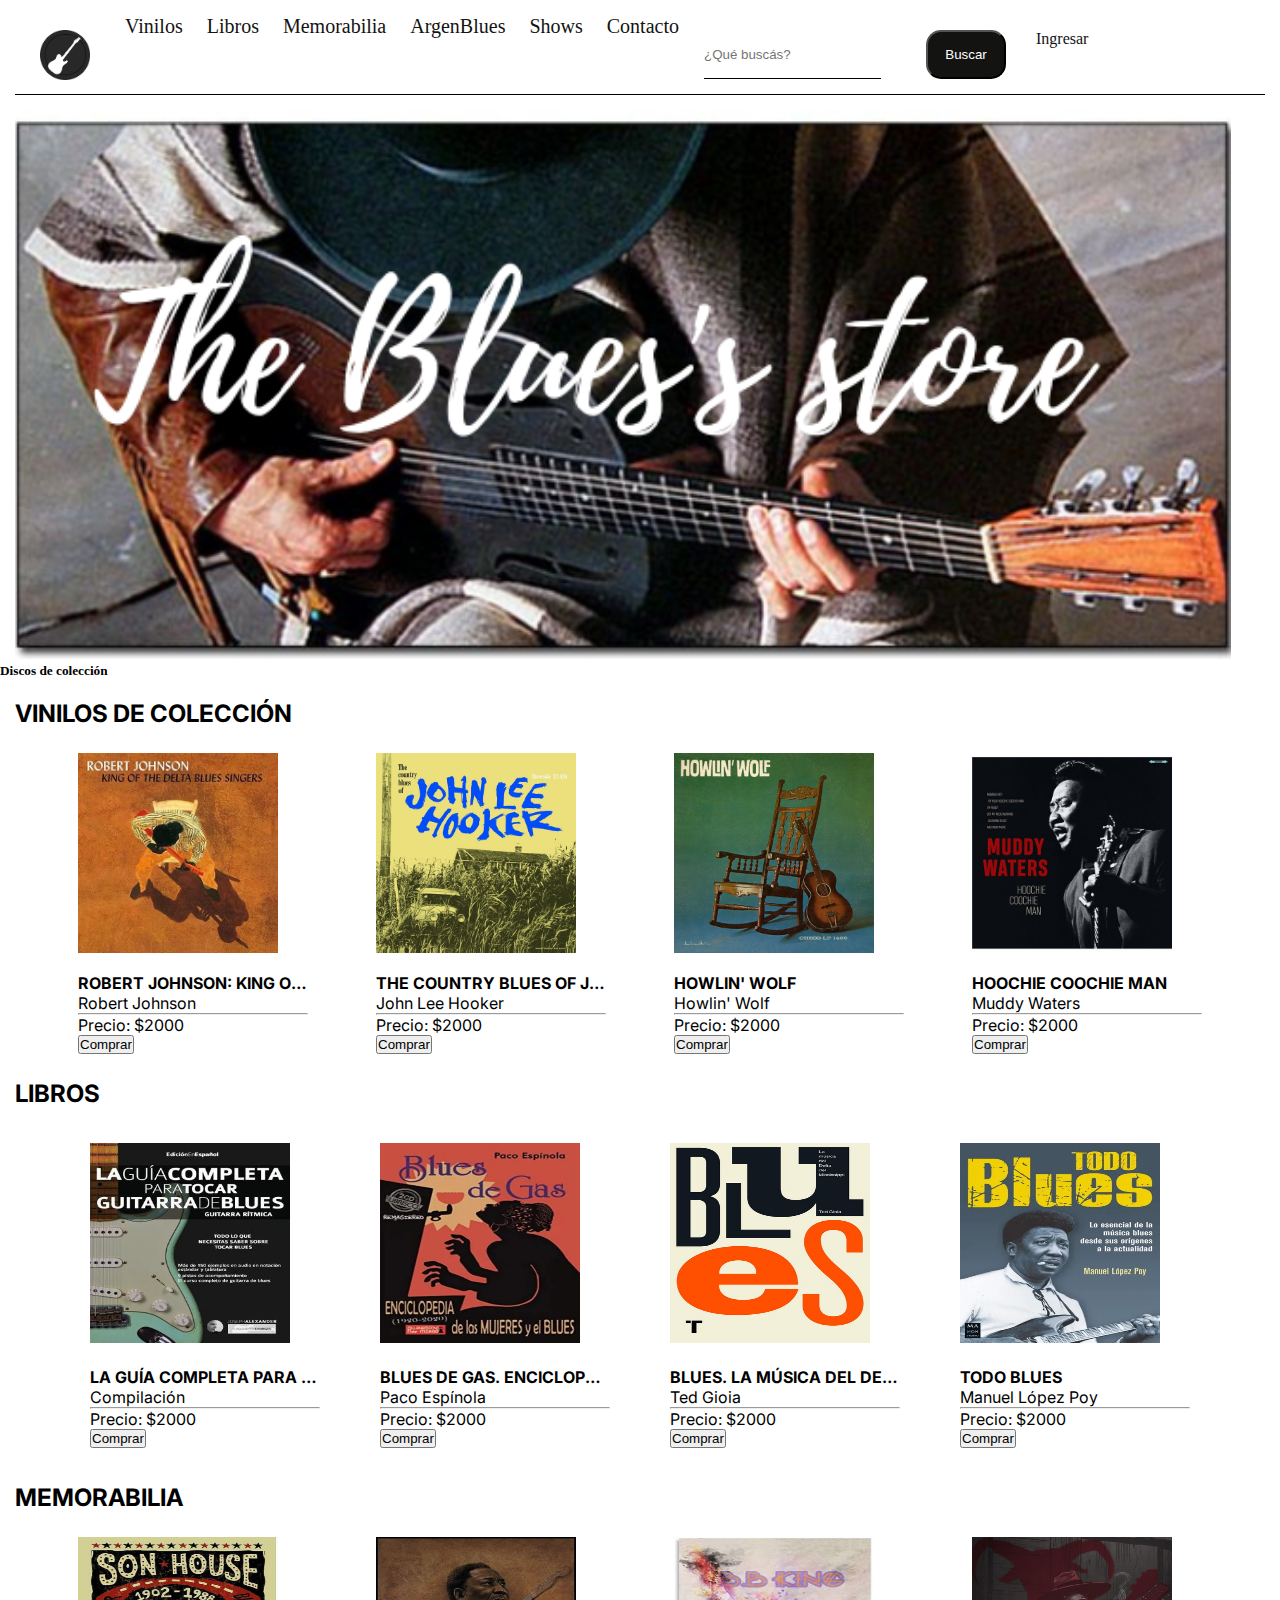
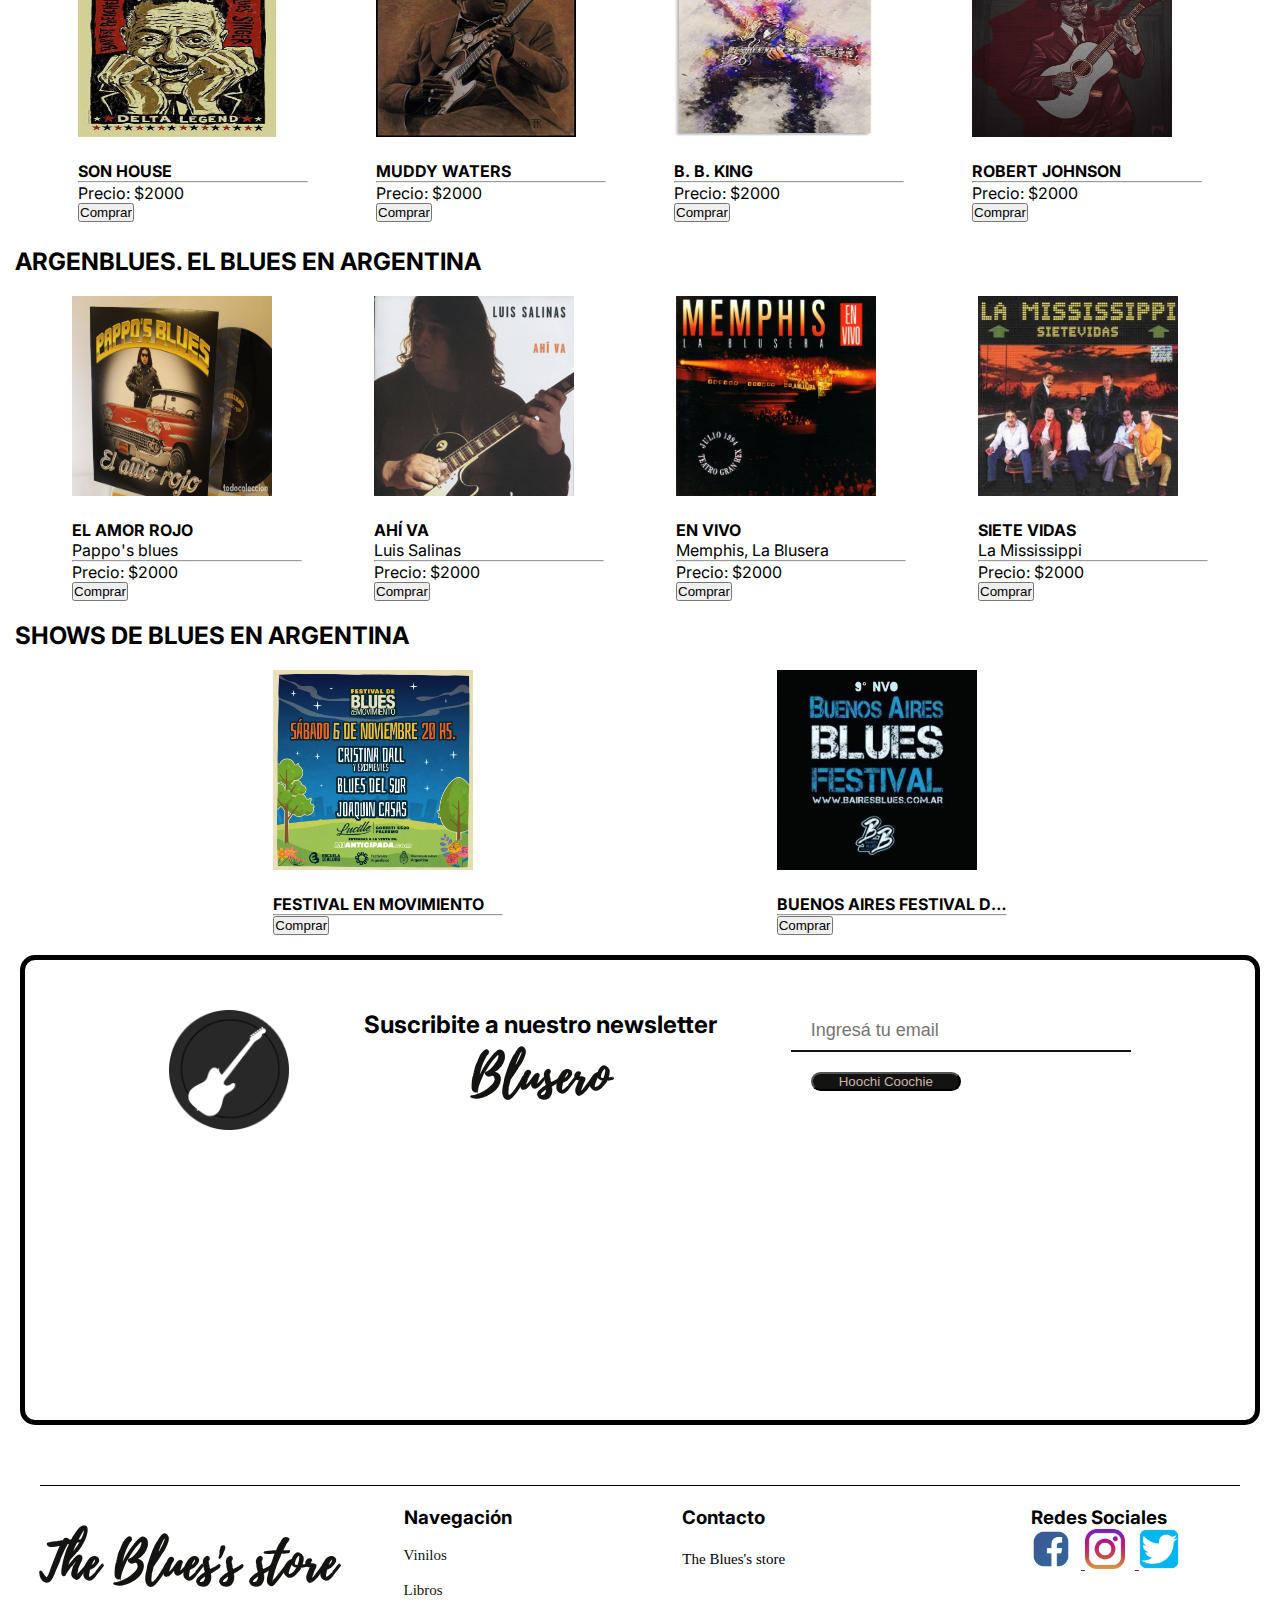
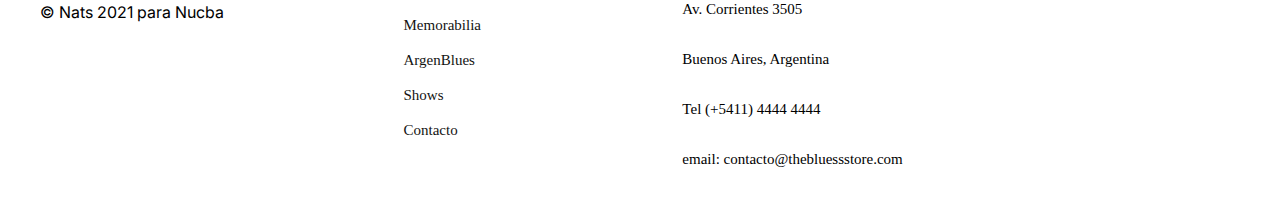
==== index.html @ 03da5159 "arreglo de botones" ====
<!DOCTYPE html>
<html lang="es">
  <head>
    <meta charset="UTF-8" />
    <meta http-equiv="X-UA-Compatible" content="IE=edge" />
    <meta name="viewport" content="width=device-width, initial-scale=1.0" />
    <meta
      name="description"
      content="tienda de vinilos, cds, memorabilia y shows de delta blues, chicago blues. podcast"
    />
    <!-- bootstrap -->
    <link
      href="https://cdn.jsdelivr.net/npm/bootstrap@5.1.1/dist/css/bootstrap.min.css"
      rel="stylesheet"
      integrity="sha384-F3w7mX95PdgyTmZZMECAngseQB83DfGTowi0iMjiWaeVhAn4FJkqJByhZMI3AhiU"
      crossorigin="anonymous"
    />
    <!-- fontawesome -->
    <link
      rel="stylesheet"
      href="https://use.fontawesome.com/releases/v5.15.4/css/all.css"
      integrity="sha384-DyZ88mC6Up2uqS4h/KRgHuoeGwBcD4Ng9SiP4dIRy0EXTlnuz47vAwmeGwVChigm"
      crossorigin="anonymous"
    />
    <link rel="shortcut icon" href="assets/favicon.ico" type="image/x-icon">
    <!--Css propio-->
    <link rel="stylesheet" href="style.css" />
    <title>The Blues's store</title>
  </head>
  <body>
    <header>
      <nav class="inline-menu">
        <a href="#"><img src="./assets/logo.png" alt="" class="logo" /></a>
        <ul class="dropdown mt-4">
          <a href="#vinilos"><li>Vinilos</li></a>
          <a href="#libros"><li>Libros</li></a>
          <a href="#memorabilia"><li>Memorabilia</li></a>
          <a href="#argenblues"><li>ArgenBlues</li></a>
          <a href="#shows"><li>Shows</li></a>
          <a href="./contact.html"><li>Contacto</li></a>
        </ul>
        <input type="text" placeholder="¿Qué buscás?" />
        <button  type="submit">Buscar</button>

        <a href="./login.html">
          <span>Ingresar</span>
        </a>
      </nav>
      <!--portada-->
      <img src="./assets/portada.png" alt="" />
    </header>

    <nav class="menu">
      <i class="fas fa-bars"></i>
      <ul class="dropdown">
        <li>Vinilos</li>
        <li>Libros</li>
        <li>Memorabilia</li>
        <li>Podcast</li>
        <li>Shows</li>
        <li>Contacto</li>
      </ul>
    </nav>
  
      
   
    <main>  
      <div class="card text-white bg-dark mb-3" style="max-width: 180rem; align-items: center;">
        
        <div class="card-body">
          <h5 class="card-title">Discos de colección</h5>
        </div>
      </div>
      <!--articulos -->
      <a name="vinilos"><h2>VINILOS DE COLECCIÓN</h2></a>
      <div class="vinilos">
        <article>
          
          <img src="./assets/robert-cd.png" alt="" />
          <p class="nombre">Robert Johnson: King of the delta blues</p>
          <p>Robert Johnson</p>
          <hr>
          <p>Precio: $2000</p>
          <button class="btn">Comprar</button>
        </article>
      </article>
      
      
        <article>
          <img src="./assets/vinilo-jlhooker.png" alt="" />
          <p class="nombre">The country blues of John Lee Hooker</p>
          <p>John Lee Hooker</p>
          <hr>
          <p>Precio: $2000</p>
          <button class="btn">Comprar</button>
        </article>
      </article>
      
        <article>
          <img src="./assets/vinilo-wolf.png" alt="" />
          <p class="nombre">Howlin' Wolf</p>
          <p>Howlin' Wolf</p>
          <hr>
          <p>Precio: $2000</p>
          <button class="btn">Comprar</button>
        </article>
      </article>
      
        <article>
          <img src="./assets/muddy-vinilo.png" alt="" />
          <p class="nombre">Hoochie Coochie Man</p>
          <p>Muddy Waters</p>
          <hr>
          <p>Precio: $2000</p>
          <button class="btn">Comprar</button>
        </article>
      </article>
      </div>
        <a name="libros"><h2>Libros</h2></a>      
        <div class="libros">
        <article>
          <img  src="./assets/libro-guitarra.png" alt="" />
          <p class="nombre">La guía completa para tocar guitarra de blues</p>
          <p>Compilación</p>
          <hr>
          <p>Precio: $2000</p>
          <button class="btn">Comprar</button>
        
      </article>
      <article>
        <img  src="./assets/blues-de-gas.png" alt="" />
        <p class="nombre">Blues de gas. Enciclopedia de las mujeres y el blues (1920-2020) </p>
        <p>Paco Espínola</p>
        <hr>
        <p>Precio: $2000</p>
        <button class="btn">Comprar</button>
      
    </article>
        <article>
          <img  src="./assets/gioia.png" alt="" />
          <p class="nombre">Blues. La música del Delta del Mississippi</p>
          <p>Ted Gioia</p>
          
          <hr>
          <p>Precio: $2000</p>
          <button class="btn">Comprar</button>
        
      </article>
      <article>
        <img  src="./assets/todo.png" alt="" />
        <p class="nombre">Todo Blues</p>
        <p>Manuel López Poy</p>
       
        <hr>
        <p>Precio: $2000</p>
        <button class="btn">Comprar</button>
      
    </article>
      </div>
      <a name="memorabilia"><h2>Memorabilia</h2></a>
      <div class="memorabilia">
        <article>
          <img src="./assets/son-house.png" alt="" />
          <p class="nombre">Son House</p>
          <hr>
          <p>Precio: $2000</p>
          <button class="btn">Comprar</button>
        </article>
           
        <article>
          <img src="./assets/muddy.png" alt="" />
          <p class="nombre">Muddy Waters</p>
          <hr>
          <p>Precio: $2000</p>
          <button class="btn">Comprar</button>
        </article>
        <article>
          <img src="./assets/bbking-cuadro.png" alt="" />
          <p class="nombre">B. B. King</p>
          <hr>
          <p>Precio: $2000</p>
          <button class="btn">Comprar</button>
        </article>
        <article>
          <img src="./assets/r-j-crossroas.png" alt="" />
          <p class="nombre">Robert Johnson</p>
            <hr>
          <p>Precio: $2000</p>
          <button class="btn">Comprar</button>
        </article>
      </div>
      <a name="argenblues"><h2>ArgenBlues. El Blues en Argentina</h2></a>
      <div class="argenblues">
        <article>
          
          <img src="./assets/pappo.png" alt="" />
          <p class="nombre">El amor rojo</p>
          <p>Pappo's blues</p>
          <hr>
          <p>Precio: $2000</p>
          <button class="btn">Comprar</button>
        </article>
      </article>
      
      
        <article>
          <img src="./assets/salinas.png" alt="" />
          <p class="nombre">Ahí va</p>
          <p>Luis Salinas</p>
          <hr>
          <p>Precio: $2000</p>
          <button class="btn">Comprar</button>
        </article>
      </article>
      
        <article>
          <img src="./assets/memphis.png" alt="" />
         <p class="nombre">En vivo</p>
         <p>Memphis, La Blusera</p>
         <hr>
          <p>Precio: $2000</p>
          <button class="btn">Comprar</button>
        </article>
        <article>
          <img src="./assets/la-mississippi.png" alt="" />
         <p class="nombre">Siete vidas</p>
         <p>La Mississippi</p>
         <hr>
          <p>Precio: $2000</p>
          <button class="btn">Comprar</button>
        </article>
      </div>
      <h2>Shows de Blues en Argentina</h2>
  
        <div class="show">
          <art>
            <img src="./assets/blues-show.png" alt="" />
            <p class="nombre">Festival en Movimiento</p>
            <hr>
            <button class="btn">Comprar</button>
          </art>
        
        
          <article>
            <img src="./assets/bsasblues.png" alt="" />
            <p class="nombre">Buenos Aires Festival de Blues</p>
            <hr>
            <button class="btn">Comprar</button>
          </article>
        </div>

    </main>  
    </div>
    <div class="containerContact">
      <!-- <div class="contact"> -->
        <img src="./assets/logo.png" alt="">
        <h2>Suscribite a nuestro newsletter <p class="especial">Blusero</p> </h2>
        <form action="/" method="GET">
          
          <label for="" class="userInfo">
            
            <input
              type="email"
              name="emailUser"
              placeholder="Ingresá tu email"
              required
            />
          </label>
          
          <button class="btn">Hoochi Coochie</button>
        </form>
      <!-- </div> -->
    </div>

   

    <footer>
      <div class="containerFooter">
        <div class="nombre">
         <h2 class="especial">The Blues's store</h2>
        <p>&copy; Nats 2021 para Nucba</p> 
        </div>
        <div class="navegacionFooter">
         <h3>Navegación</h3> 
         <ul class="dropdown">
          <a href="#vinilos"><li>Vinilos</li></a>
          <a href="#libros"><li>Libros</li></a>
          <a href="#memorabilia"><li>Memorabilia</li></a>
          <a href="#argenblues"><li>ArgenBlues</li></a>
          <a href="#shows"><li>Shows</li></a>
          <a href="./contact.html"><li>Contacto</li></a>
        </ul>
        </div>
        <div class="contactoFooter">
          <h3>Contacto</h3>
          <ul>
            <li>The Blues's store</li>
            <li>Av. Corrientes 3505</li>
            <li>Buenos Aires, Argentina</li>
            <li>Tel (+5411) 4444 4444</li>
            <li>email: contacto@thebluessstore.com</li>
          </ul>
        </div>
        <div class="redesFooter">
          <h3>Redes Sociales</h3>
          <a href=""><img src="./assets/facebook-icones.png" alt=""> </a>
          <a href=""><img src="./assets/instagram.png" alt=""> </a>
          <a href=""><img src="./assets/Twitter-Download-PNG.png" alt=""> </a>
          

        </div>

        
      </div>
      
    </footer>

    <!-- bootstrap -->
    <script
      src="https://cdn.jsdelivr.net/npm/bootstrap@5.1.3/dist/js/bootstrap.bundle.min.js"
      integrity="sha384-ka7Sk0Gln4gmtz2MlQnikT1wXgYsOg+OMhuP+IlRH9sENBO0LRn5q+8nbTov4+1p"
      crossorigin="anonymous"
    ></script>
  </body>
</html>
---- style.css ----
@charset "UTF-8";
/* Resets */
@import url("https://fonts.googleapis.com/css2?family=Inter&display=swap");
/* con fontface podemos incluir fuentes personalizadas que tengamos en nuestra máquina */
@font-face {
  font-family: "PLAYLIST";
  src: url("./assets/webfonts_Playlist-Script/Playlist-Script.ttf.eot") format("eot"), url("./assets//webfonts_Playlist-Script/Playlist-Script.ttf.woff") format("woff"), url("./assets/webfonts_Playlist-Script/Playlist-Script.ttf.svg") format("svg");
  font-weight: normal;
  font-style: normal;
}

* {
  margin: 0;
  padding: 0;
}

p,
h2,
h3 {
  font-family: "Inter", sans-serif;
}

/* mixins */
/* Header */
.logo {
  width: 50px;
  height: 50px;
}

.inline-menu {
  display: -webkit-box;
  display: -ms-flexbox;
  display: flex;
  -ms-flex-line-pack: justify;
      align-content: space-between;
  -ms-flex-wrap: wrap;
      flex-wrap: wrap;
  margin: 15px;
  border-bottom: black 1.5px solid;
}

.inline-menu input {
  margin: 15px;
  border: none;
  border-bottom: black 1.5px solid;
}

.inline-menu button {
  width: 80px;
  background-color: #131312;
  color: white;
  border-radius: 15px;
  margin: 15px 20px 15px 30px;
}

.inline-menu button:hover {
  background-color: #565758;
  color: #131312;
}

.inline-menu li {
  display: inline-block;
  font-size: 20px;
}

.inline-menu a {
  text-decoration: none;
  margin: 10px;
  color: #131312;
  padding-top: 5px;
}

.inline-menu a:hover {
  color: #ccb4ab;
}

.menu {
  display: none;
}

header img {
  width: 95%;
  margin: 0 15px 0;
}

/* Main */
main h2 {
  margin: 20px 0 20px 15px;
  margin-top: 20px;
  font-weight: bold;
  text-transform: uppercase;
}

main .nombre {
  margin-top: 20px;
  font-weight: bold;
  text-transform: uppercase;
  width: 230px;
  white-space: nowrap;
  text-overflow: ellipsis;
  overflow: hidden;
}

main .vinilos {
  display: -webkit-box;
  display: -ms-flexbox;
  display: flex;
  -webkit-box-orient: horizontal;
  -webkit-box-direction: normal;
      -ms-flex-direction: row;
          flex-direction: row;
  -webkit-box-pack: space-evenly;
      -ms-flex-pack: space-evenly;
          justify-content: space-evenly;
  padding: 5px;
  margin: 5px;
}

main .vinilos img {
  width: 200px;
  height: 200px;
  display: block;
}

main .libros {
  display: -webkit-box;
  display: -ms-flexbox;
  display: flex;
  -webkit-box-orient: horizontal;
  -webkit-box-direction: normal;
      -ms-flex-direction: row;
          flex-direction: row;
  -webkit-box-pack: space-evenly;
      -ms-flex-pack: space-evenly;
          justify-content: space-evenly;
  padding: 15px;
  margin: 15px;
}

main .libros img {
  width: 200px;
  height: 200px;
}

main .memorabilia {
  display: -webkit-box;
  display: -ms-flexbox;
  display: flex;
  -webkit-box-orient: horizontal;
  -webkit-box-direction: normal;
      -ms-flex-direction: row;
          flex-direction: row;
  -webkit-box-pack: space-evenly;
      -ms-flex-pack: space-evenly;
          justify-content: space-evenly;
  padding: 5px;
  margin: 5px;
}

main .memorabilia img {
  width: 200px;
  height: 200px;
}

main .argenblues {
  display: -webkit-box;
  display: -ms-flexbox;
  display: flex;
  -webkit-box-orient: horizontal;
  -webkit-box-direction: normal;
      -ms-flex-direction: row;
          flex-direction: row;
  -webkit-box-pack: space-evenly;
      -ms-flex-pack: space-evenly;
          justify-content: space-evenly;
}

main .argenblues img {
  width: 200px;
  height: 200px;
}

main .show {
  display: -webkit-box;
  display: -ms-flexbox;
  display: flex;
  -webkit-box-orient: horizontal;
  -webkit-box-direction: normal;
      -ms-flex-direction: row;
          flex-direction: row;
  -webkit-box-pack: space-evenly;
      -ms-flex-pack: space-evenly;
          justify-content: space-evenly;
}

main .show img {
  width: 200px;
  height: 200px;
}

.containerContact {
  display: -webkit-box;
  display: -ms-flexbox;
  display: flex;
  -webkit-box-orient: horizontal;
  -webkit-box-direction: normal;
      -ms-flex-direction: row;
          flex-direction: row;
  -webkit-box-pack: space-evenly;
      -ms-flex-pack: space-evenly;
          justify-content: space-evenly;
  height: 40vh;
  padding-left: 20px;
  margin: 20px;
  border: solid 5px black;
  border-radius: 15px;
  padding: 50px;
}

.containerContact img {
  width: 120px;
  height: 120px;
  margin-left: 20px;
  margin-bottom: 20px;
}

.containerContact h2 {
  display: block;
  text-align: center;
  margin-bottom: 20px;
}

.containerContact h2 .especial {
  color: #131312;
  font-family: "PLAYLIST";
  font-size: 50px;
}

.containerContact input {
  display: block;
  width: 300px;
  height: 40px;
  margin-bottom: 20px;
  padding: 0 20px;
  font-size: 18px;
  color: #131312;
  outline: none;
  border: none;
  background: transparent;
  color: #131312;
  border-bottom: 2px solid #131312;
}

.containerContact label {
  color: #131312;
}

.containerContact .btn {
  width: 150px;
  background-color: #131312;
  color: #ccb4ab;
  border-radius: 15px;
  margin-left: 20px;
}

.containerContact .btn:hover {
  background-color: #565758;
  color: #131312;
}

/* login */
.container {
  display: -webkit-box;
  display: -ms-flexbox;
  display: flex;
  -webkit-box-align: center;
      -ms-flex-align: center;
          align-items: center;
  -webkit-box-pack: center;
      -ms-flex-pack: center;
          justify-content: center;
  height: 100vh;
}

.container .containerForm {
  border: solid 5px black;
  border-radius: 15px;
  padding: 40px;
}

.container .containerForm img {
  width: 100px;
  height: 100px;
  margin-left: 130px;
  margin-bottom: 20px;
  border-radius: 50px;
}

.container .containerForm h2 {
  text-align: center;
  color: #131312;
  font-family: "PLAYLIST";
  font-size: 50px;
}

.container .containerForm input {
  display: block;
  width: 300px;
  height: 40px;
  margin-bottom: 20px;
  padding: 0 15px;
  font-size: 18px;
  outline: none;
  border: none;
  background: transparent;
  color: #131312;
  border-bottom: 2px solid #131312;
}

.container .containerForm .check {
  width: 15px;
  height: 15px;
  display: inline;
}

.container .containerForm a {
  text-decoration: none;
  color: #131312;
  margin-left: 20px;
}

.container .containerForm a:hover {
  color: #b74e34;
}

.container .containerForm label {
  color: #131312;
}

.container .containerForm .botones {
  display: -webkit-box;
  display: -ms-flexbox;
  display: flex;
}

.container .containerForm .botones .btn {
  width: 150px;
  background-color: #131312;
  color: white;
  border-radius: 15px;
  margin-top: 10px;
  margin-left: 20px;
}

.container .containerForm .botones .btn:hover {
  background-color: #565758;
}

/* Footer */
footer {
  padding: 40px;
}

footer .especial {
  color: #131312;
  font-family: "PLAYLIST";
  font-size: 50px;
}

footer .containerFooter {
  display: -webkit-inline-box;
  display: -ms-inline-flexbox;
  display: inline-flex;
  -webkit-box-orient: horizontal;
  -webkit-box-direction: normal;
      -ms-flex-direction: row;
          flex-direction: row;
  -webkit-box-pack: justify;
      -ms-flex-pack: justify;
          justify-content: space-between;
  width: 100%;
  border-top: solid 1.5px black;
}

footer .nombre {
  width: 50%;
  margin-top: 40px;
}

footer .navegacionFooter {
  width: 40%;
  margin-left: 15px;
  margin-top: 20px;
}

footer .navegacionFooter li {
  display: -webkit-box;
  display: -ms-flexbox;
  display: flex;
  font-size: 15px;
}

footer .navegacionFooter a {
  text-decoration: none;
  margin: 10px;
  color: #131312;
  padding-top: 5px;
}

footer .navegacionFooter a:hover {
  color: #ccb4ab;
}

footer .contactoFooter {
  width: 50%;
  margin-top: 20px;
}

footer .contactoFooter li {
  display: -webkit-box;
  display: -ms-flexbox;
  display: flex;
  -webkit-box-pack: justify;
      -ms-flex-pack: justify;
          justify-content: space-between;
  line-height: 40px;
  font-size: 15px;
  margin-top: 10px;
}

footer .redesFooter {
  width: 30%;
  margin-top: 20px;
}

footer .redesFooter img {
  margin-right: 10px;
  width: 40px;
}

/* Media queries */
/*# sourceMappingURL=style.css.map */
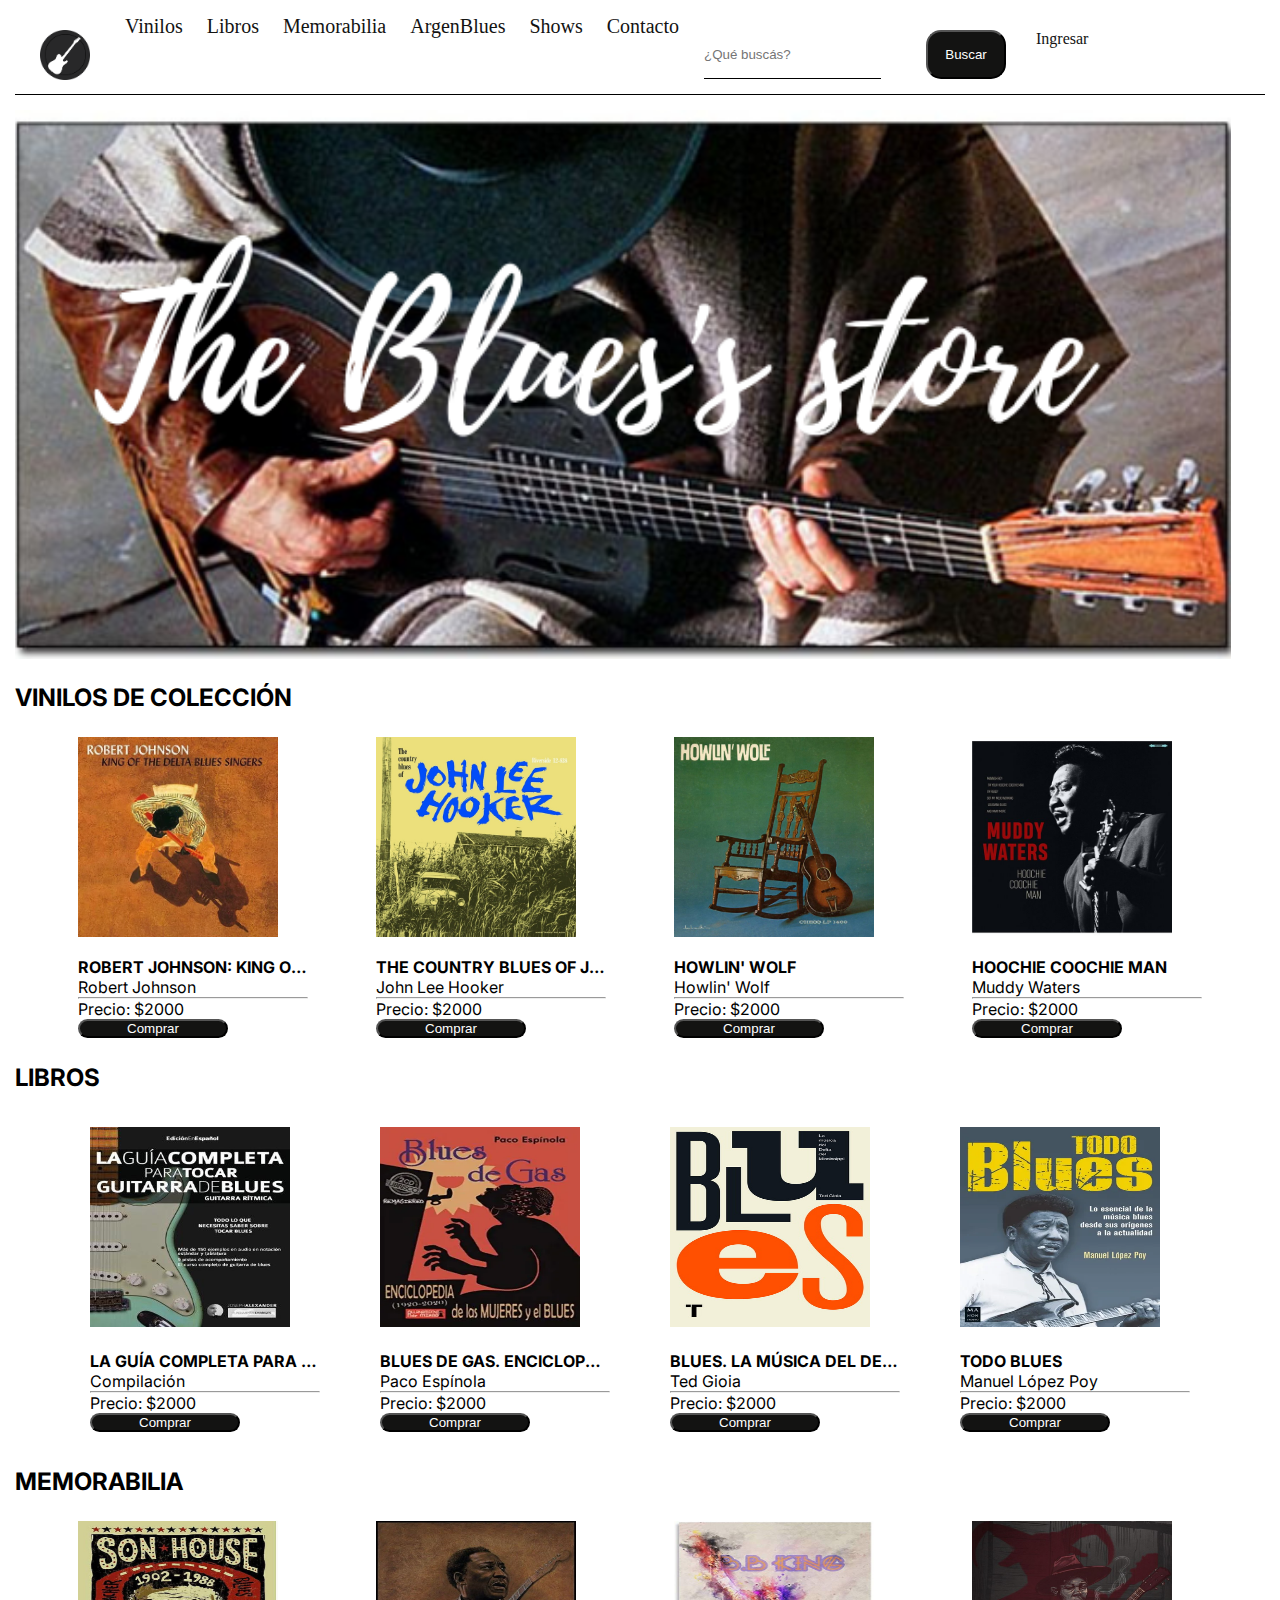
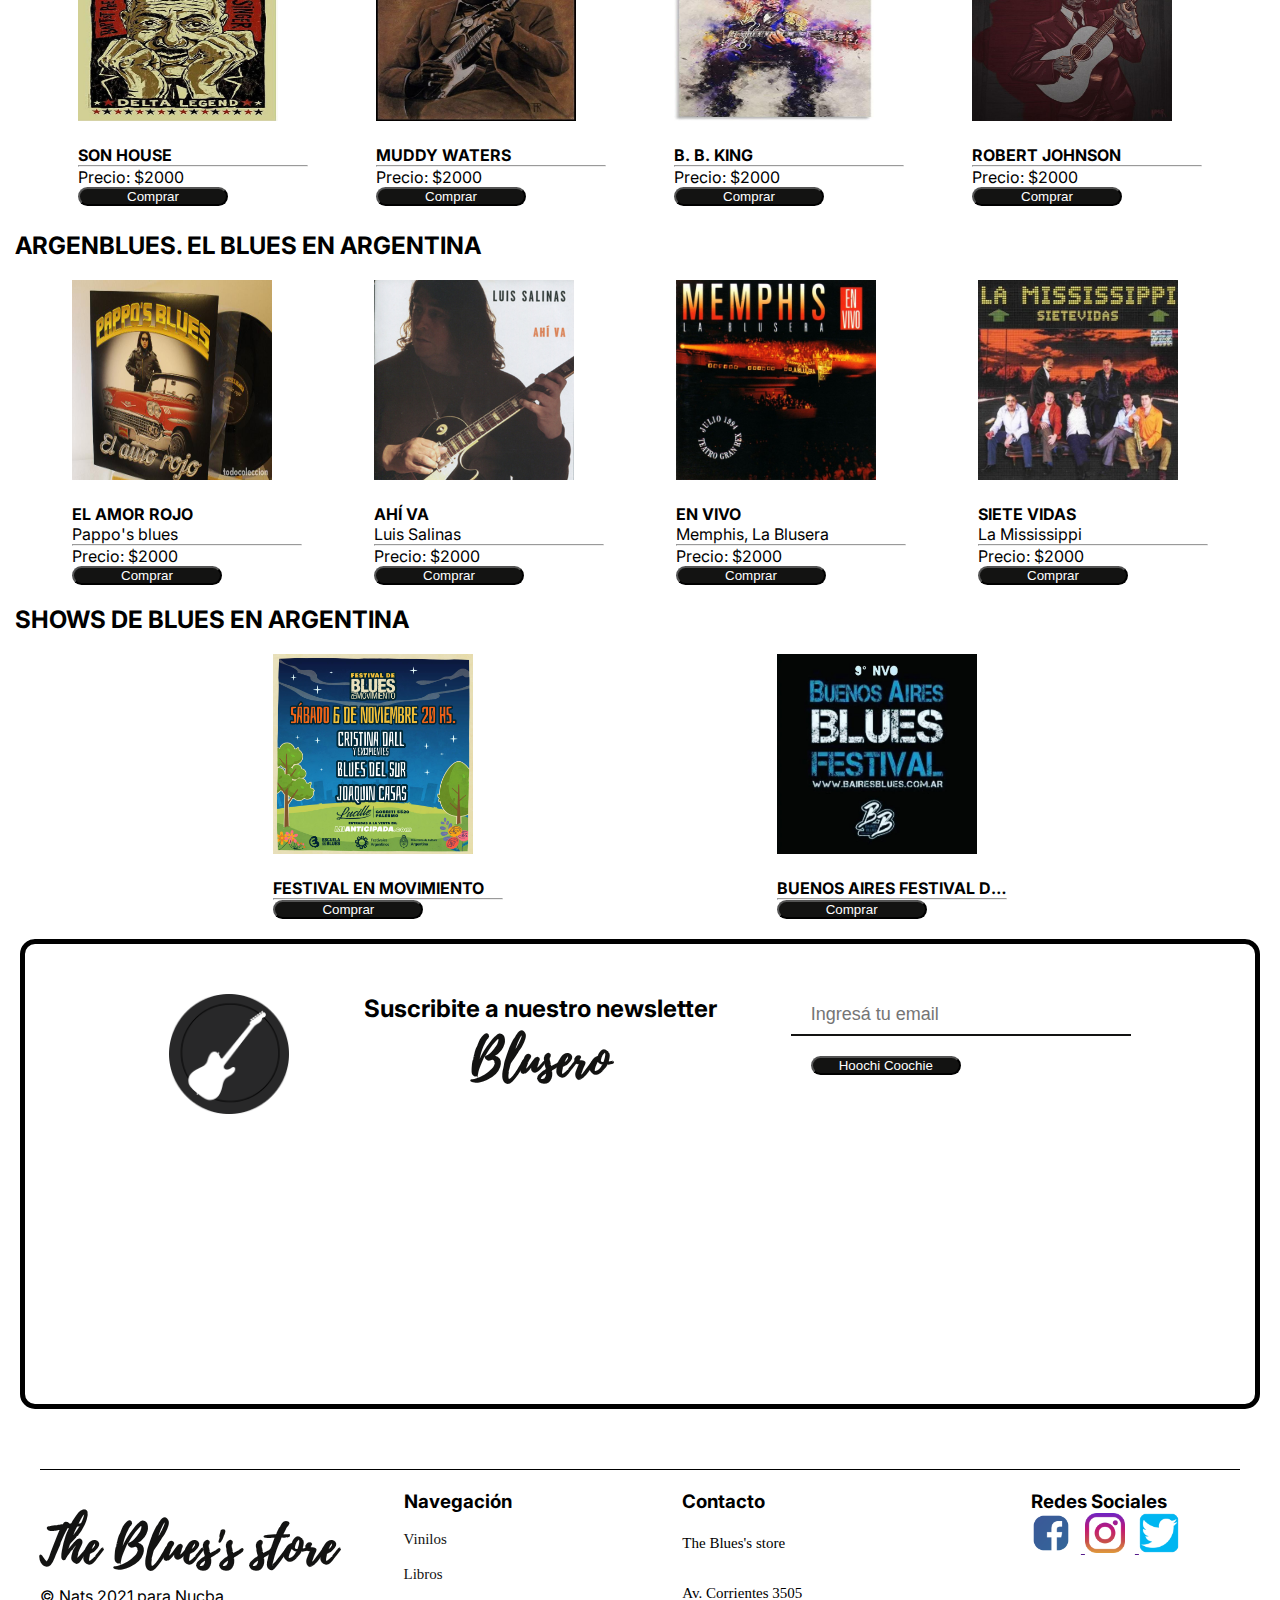
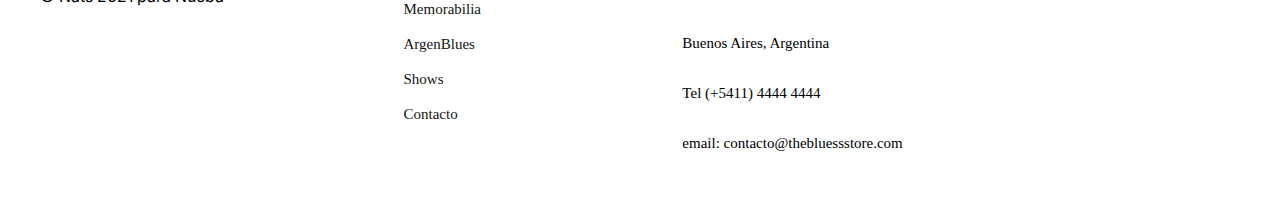
==== commit ee1654b2: "botones" ====
--- a/index.html
+++ b/index.html
@@ -36,11 +36,11 @@
           <a href="#libros"><li>Libros</li></a>
           <a href="#memorabilia"><li>Memorabilia</li></a>
           <a href="#argenblues"><li>ArgenBlues</li></a>
-          <a href="#shows"><li>Shows</li></a>
+          <a href="#show"><li>Shows</li></a>
           <a href="./contact.html"><li>Contacto</li></a>
         </ul>
         <input type="text" placeholder="¿Qué buscás?" />
-        <button  type="submit">Buscar</button>
+        <button class="btn" type="submit">Buscar</button>
 
         <a href="./login.html">
           <span>Ingresar</span>
@@ -65,12 +65,11 @@
       
    
     <main>  
-      <div class="card text-white bg-dark mb-3" style="max-width: 180rem; align-items: center;">
-        
-        <div class="card-body">
-          <h5 class="card-title">Discos de colección</h5>
-        </div>
-      </div>
+        <!--CARDS-->
+        <div class="cards">
+       
+        </div>
+        
       <!--articulos -->
       <a name="vinilos"><h2>VINILOS DE COLECCIÓN</h2></a>
       <div class="vinilos">
@@ -230,7 +229,7 @@
           <button class="btn">Comprar</button>
         </article>
       </div>
-      <h2>Shows de Blues en Argentina</h2>
+      <h2 name="show">Shows de Blues en Argentina</h2>
   
         <div class="show">
           <art>
--- a/style.css
+++ b/style.css
@@ -122,6 +122,18 @@
   display: block;
 }
 
+main .vinilos button {
+  width: 150px;
+  background-color: #131312;
+  color: white;
+  border-radius: 15px;
+}
+
+main .vinilos button:hover {
+  background-color: #565758;
+  color: #131312;
+}
+
 main .libros {
   display: -webkit-box;
   display: -ms-flexbox;
@@ -142,6 +154,18 @@
   height: 200px;
 }
 
+main .libros button {
+  width: 150px;
+  background-color: #131312;
+  color: white;
+  border-radius: 15px;
+}
+
+main .libros button:hover {
+  background-color: #565758;
+  color: #131312;
+}
+
 main .memorabilia {
   display: -webkit-box;
   display: -ms-flexbox;
@@ -162,6 +186,18 @@
   height: 200px;
 }
 
+main .memorabilia button {
+  width: 150px;
+  background-color: #131312;
+  color: white;
+  border-radius: 15px;
+}
+
+main .memorabilia button:hover {
+  background-color: #565758;
+  color: #131312;
+}
+
 main .argenblues {
   display: -webkit-box;
   display: -ms-flexbox;
@@ -180,6 +216,18 @@
   height: 200px;
 }
 
+main .argenblues button {
+  width: 150px;
+  background-color: #131312;
+  color: white;
+  border-radius: 15px;
+}
+
+main .argenblues button:hover {
+  background-color: #565758;
+  color: #131312;
+}
+
 main .show {
   display: -webkit-box;
   display: -ms-flexbox;
@@ -196,6 +244,18 @@
 main .show img {
   width: 200px;
   height: 200px;
+}
+
+main .show button {
+  width: 150px;
+  background-color: #131312;
+  color: white;
+  border-radius: 15px;
+}
+
+main .show button:hover {
+  background-color: #565758;
+  color: #131312;
 }
 
 .containerContact {
@@ -258,7 +318,7 @@
 .containerContact .btn {
   width: 150px;
   background-color: #131312;
-  color: #ccb4ab;
+  color: white;
   border-radius: 15px;
   margin-left: 20px;
 }
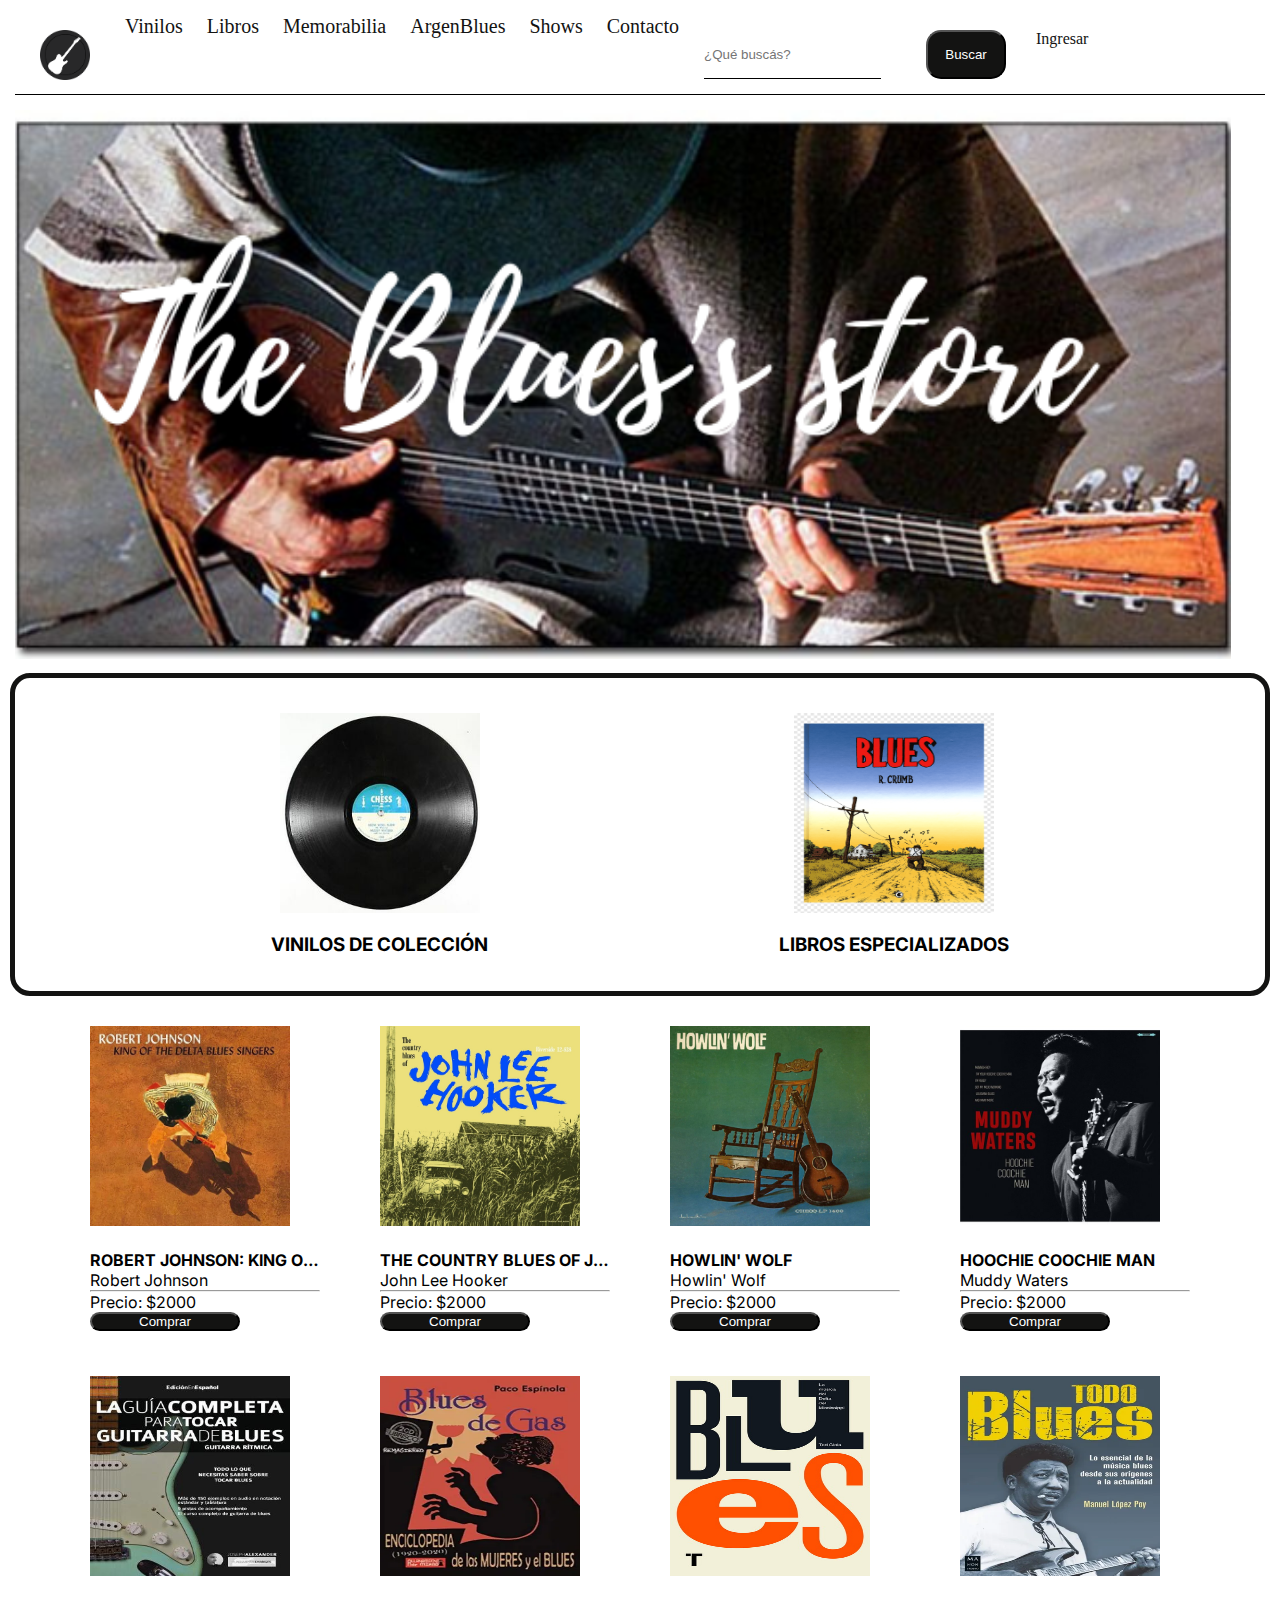
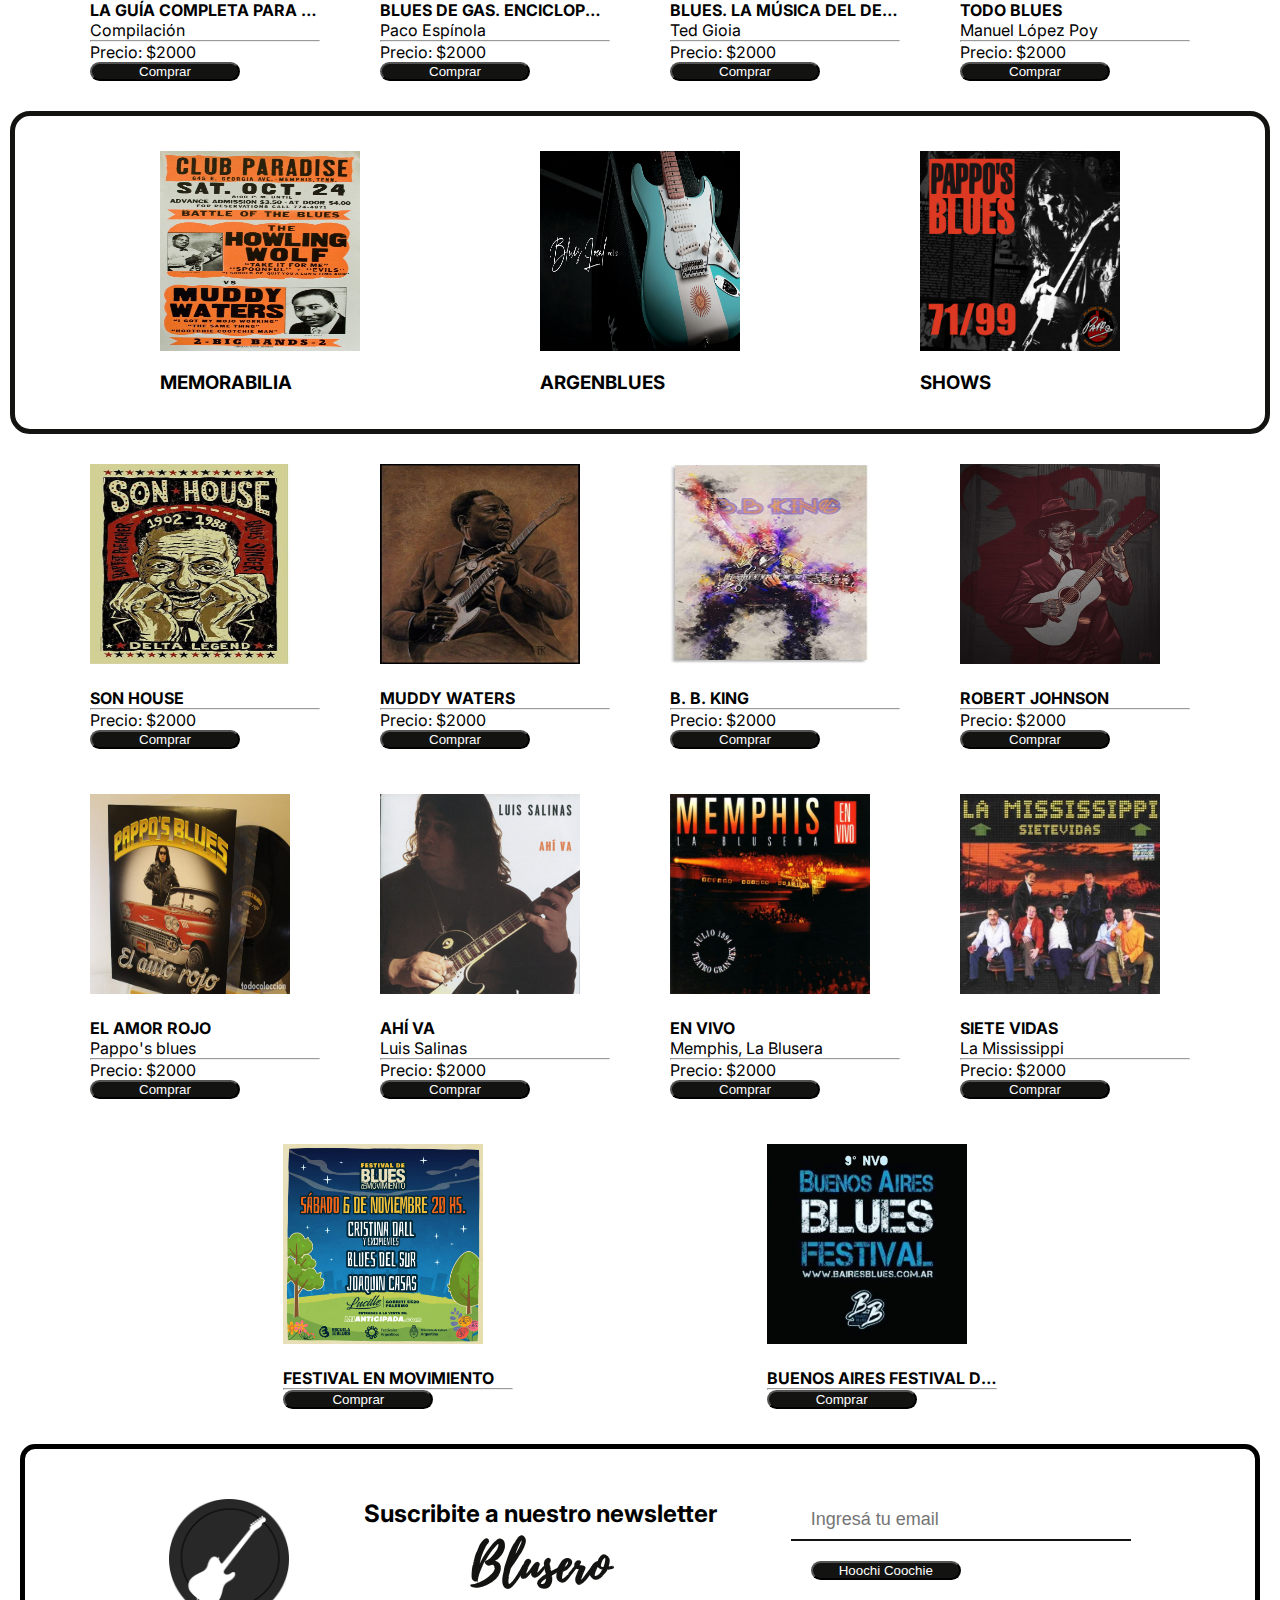
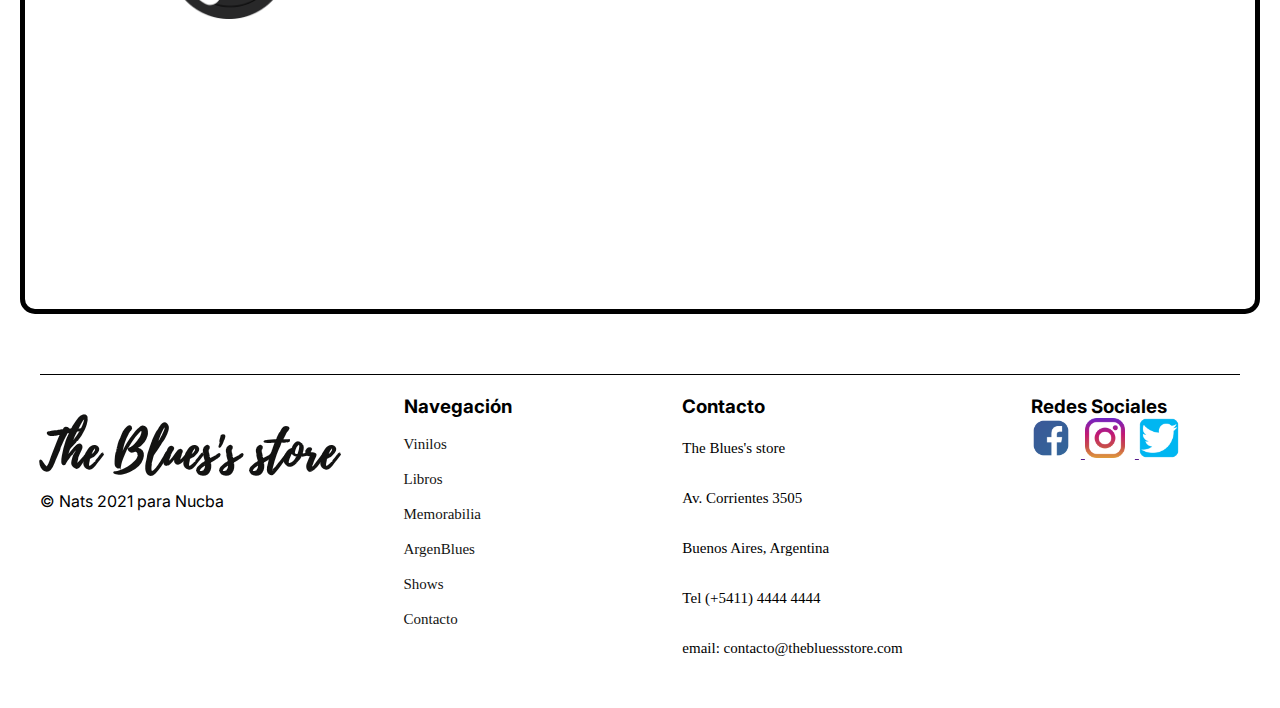
==== commit 11598aa7: "cambios a todo" ====
--- a/index.html
+++ b/index.html
@@ -67,12 +67,25 @@
     <main>  
         <!--CARDS-->
         <div class="cards">
-       
-        </div>
-        
-      <!--articulos -->
+           
+          <div class="cardStyle">
+            <img src="assets/s-l300.png" alt="">
+            <h3>Vinilos de colección</h3>
+
+          </div>
+          <div class="cardStyle">
+            <img src="assets/book-comic.png"  alt="">
+
+            <h3>Libros especializados</h3>
+
+          </div>          
+     
+        </div>
+        
+      <!--ARTICLES -->
       <a name="vinilos"><h2>VINILOS DE COLECCIÓN</h2></a>
       <div class="vinilos">
+        
         <article>
           
           <img src="./assets/robert-cd.png" alt="" />
@@ -156,10 +169,35 @@
       
     </article>
       </div>
+
+ <!--CARDS-->
+ <div class="cards">
+           
+  <div class="cardStyle">
+    <img src="assets/muddy-wolf.png" alt="">
+    <h3>Memorabilia</h3>
+
+  </div>
+  <div class="cardStyle">
+    <img src="assets/maxresdefault.png"  alt="">
+
+    <h3>ArgenBlues</h3>
+
+  </div>  
+  <div class="cardStyle">
+    <img src="assets/pappo-blues.png"  alt="">
+
+    <h3>Shows</h3>
+
+  </div>        
+
+</div>
+
+<!--ARTICLES-->
       <a name="memorabilia"><h2>Memorabilia</h2></a>
       <div class="memorabilia">
         <article>
-          <img src="./assets/son-house.png" alt="" />
+          <img src="./assets/son-house.png" alt="" /> 
           <p class="nombre">Son House</p>
           <hr>
           <p>Precio: $2000</p>
@@ -279,7 +317,7 @@
          <h2 class="especial">The Blues's store</h2>
         <p>&copy; Nats 2021 para Nucba</p> 
         </div>
-        <div class="navegacionFooter">
+        <div class="navegacionFooter ">
          <h3>Navegación</h3> 
          <ul class="dropdown">
           <a href="#vinilos"><li>Vinilos</li></a>
--- a/style.css
+++ b/style.css
@@ -84,8 +84,16 @@
 }
 
 /* Main */
+main {
+  /* CARDS */
+  /* ARTICLES */
+}
+
 main h2 {
-  margin: 20px 0 20px 15px;
+  display: none;
+}
+
+main h3 {
   margin-top: 20px;
   font-weight: bold;
   text-transform: uppercase;
@@ -101,6 +109,40 @@
   overflow: hidden;
 }
 
+main .cards {
+  display: -webkit-box;
+  display: -ms-flexbox;
+  display: flex;
+  -webkit-box-orient: horizontal;
+  -webkit-box-direction: normal;
+      -ms-flex-direction: row;
+          flex-direction: row;
+  -webkit-box-pack: space-evenly;
+      -ms-flex-pack: space-evenly;
+          justify-content: space-evenly;
+  border: 5px solid #131312;
+  border-radius: 20px;
+  margin: 10px;
+}
+
+main .cards .cardStyle {
+  margin: 15px;
+  padding: 20px;
+}
+
+main .cards .cardStyle h2 {
+  font-size: 30px;
+  text-align: center;
+  text-transform: uppercase;
+}
+
+main .cards .cardStyle img {
+  width: 200px;
+  height: 200px;
+  display: block;
+  margin: auto;
+}
+
 main .vinilos {
   display: -webkit-box;
   display: -ms-flexbox;
@@ -112,14 +154,18 @@
   -webkit-box-pack: space-evenly;
       -ms-flex-pack: space-evenly;
           justify-content: space-evenly;
-  padding: 5px;
-  margin: 5px;
+  margin: 15px;
+  padding: 15px;
 }
 
 main .vinilos img {
   width: 200px;
   height: 200px;
-  display: block;
+}
+
+main .vinilos img:hover {
+  -webkit-transform: scale(1.5);
+  transform: scale(1.5);
 }
 
 main .vinilos button {
@@ -145,8 +191,8 @@
   -webkit-box-pack: space-evenly;
       -ms-flex-pack: space-evenly;
           justify-content: space-evenly;
+  margin: 15px;
   padding: 15px;
-  margin: 15px;
 }
 
 main .libros img {
@@ -154,6 +200,11 @@
   height: 200px;
 }
 
+main .libros img:hover {
+  -webkit-transform: scale(1.5);
+  transform: scale(1.5);
+}
+
 main .libros button {
   width: 150px;
   background-color: #131312;
@@ -177,8 +228,8 @@
   -webkit-box-pack: space-evenly;
       -ms-flex-pack: space-evenly;
           justify-content: space-evenly;
-  padding: 5px;
-  margin: 5px;
+  margin: 15px;
+  padding: 15px;
 }
 
 main .memorabilia img {
@@ -186,6 +237,11 @@
   height: 200px;
 }
 
+main .memorabilia img:hover {
+  -webkit-transform: scale(1.5);
+  transform: scale(1.5);
+}
+
 main .memorabilia button {
   width: 150px;
   background-color: #131312;
@@ -209,6 +265,8 @@
   -webkit-box-pack: space-evenly;
       -ms-flex-pack: space-evenly;
           justify-content: space-evenly;
+  margin: 15px;
+  padding: 15px;
 }
 
 main .argenblues img {
@@ -216,6 +274,11 @@
   height: 200px;
 }
 
+main .argenblues img:hover {
+  -webkit-transform: scale(1.5);
+  transform: scale(1.5);
+}
+
 main .argenblues button {
   width: 150px;
   background-color: #131312;
@@ -239,11 +302,18 @@
   -webkit-box-pack: space-evenly;
       -ms-flex-pack: space-evenly;
           justify-content: space-evenly;
+  margin: 15px;
+  padding: 15px;
 }
 
 main .show img {
   width: 200px;
   height: 200px;
+}
+
+main .show img:hover {
+  -webkit-transform: scale(1.5);
+  transform: scale(1.5);
 }
 
 main .show button {
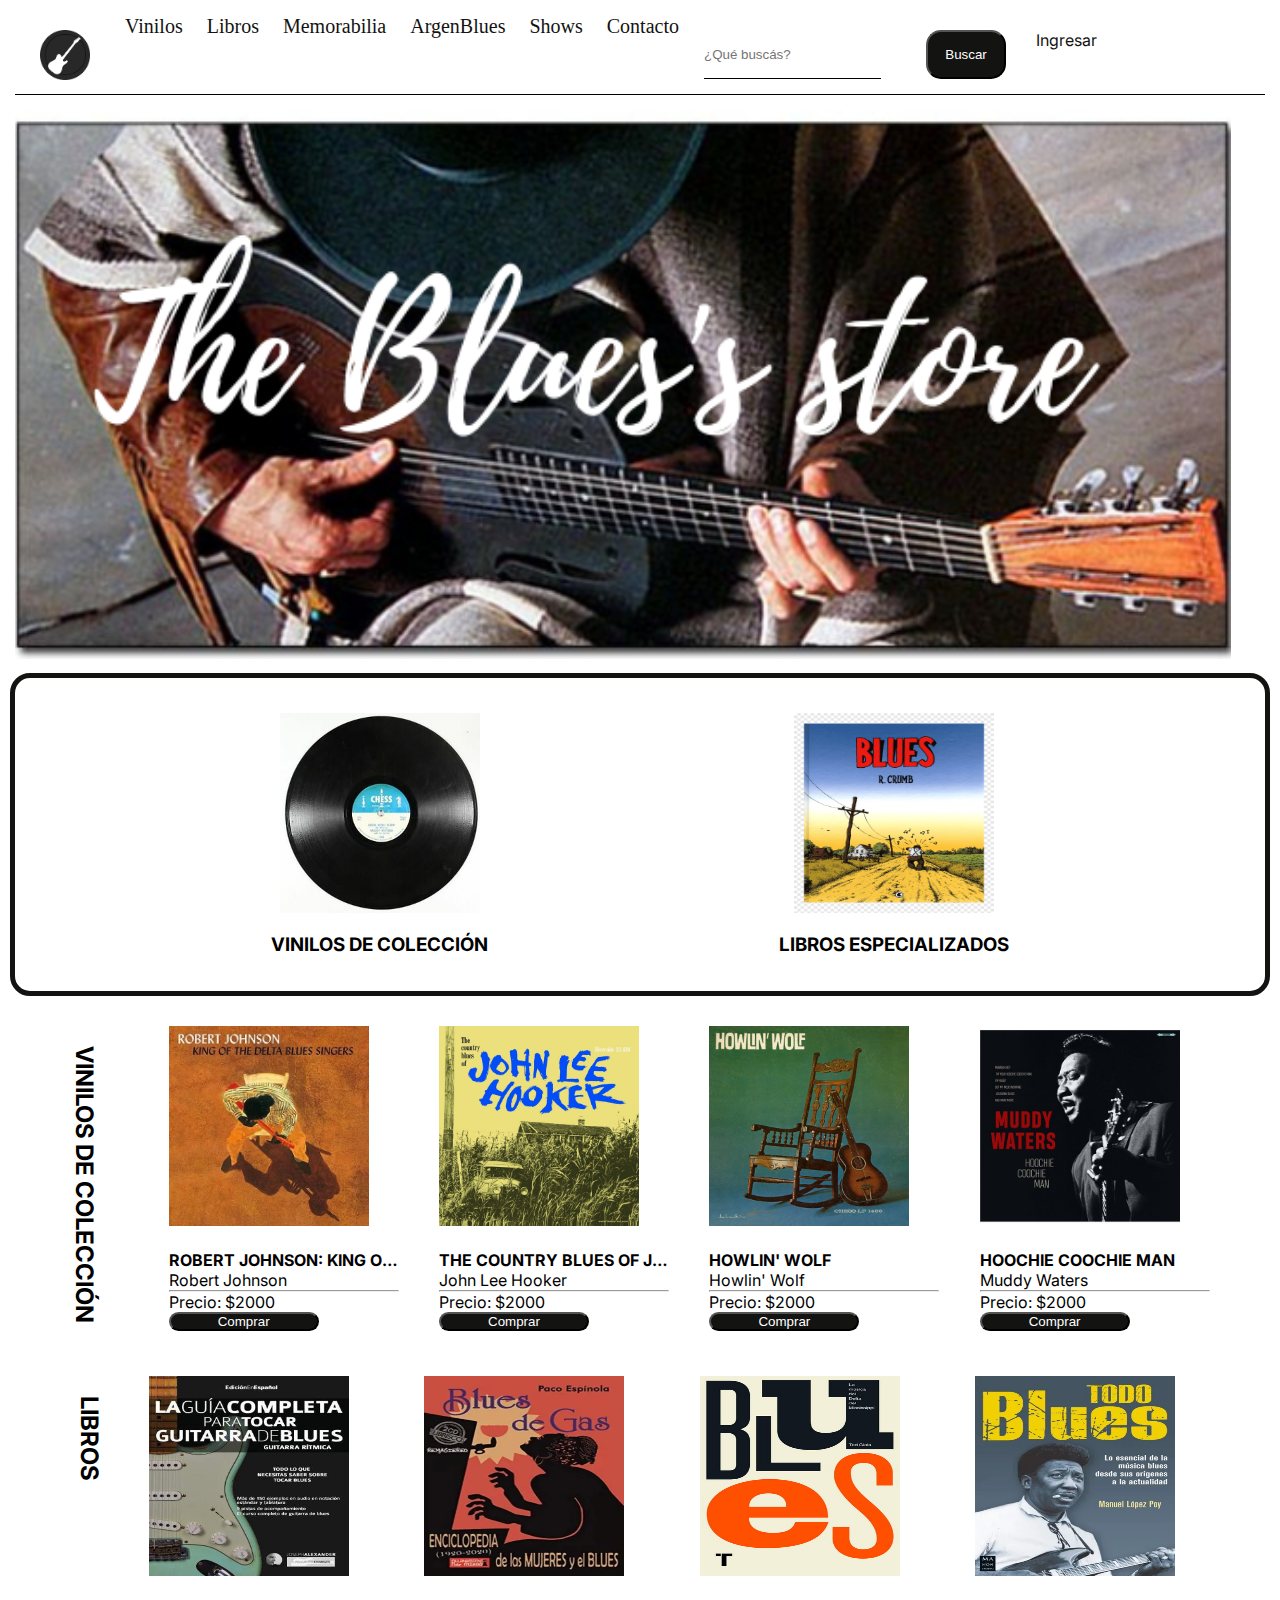
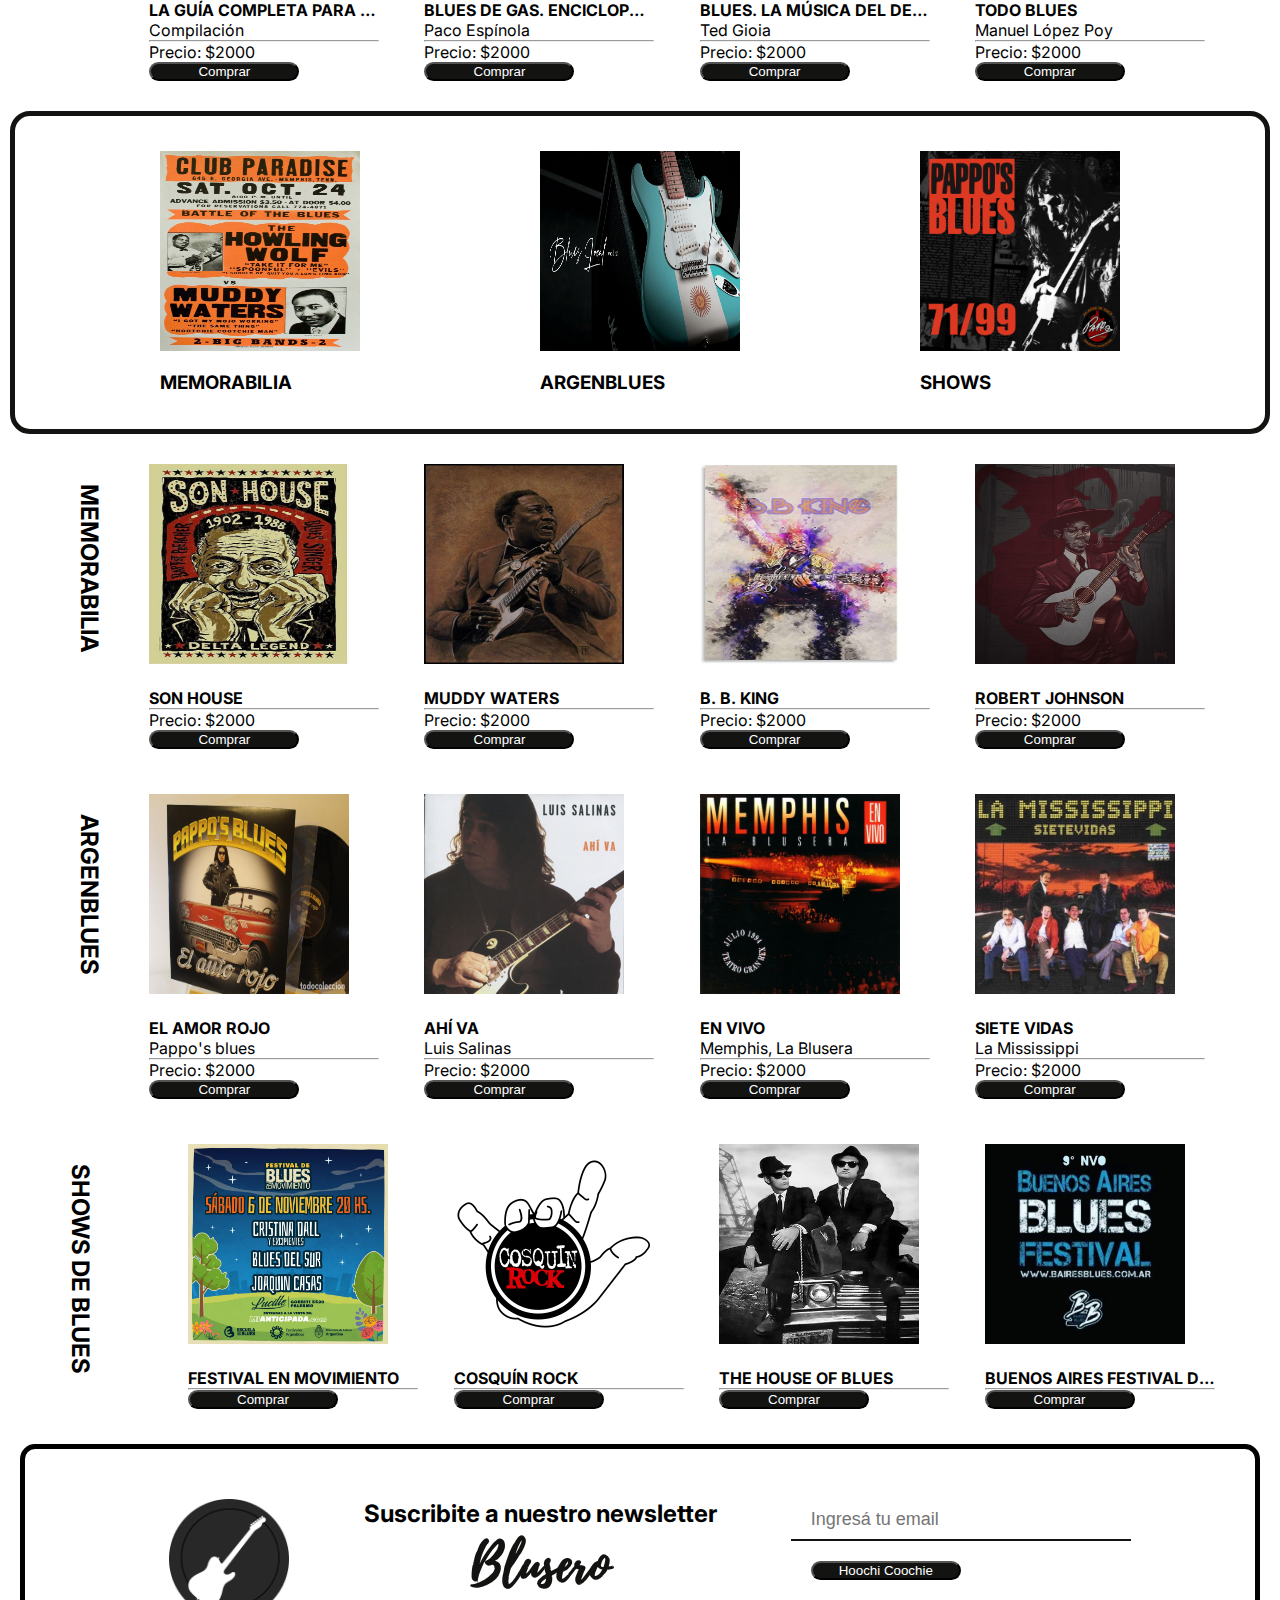
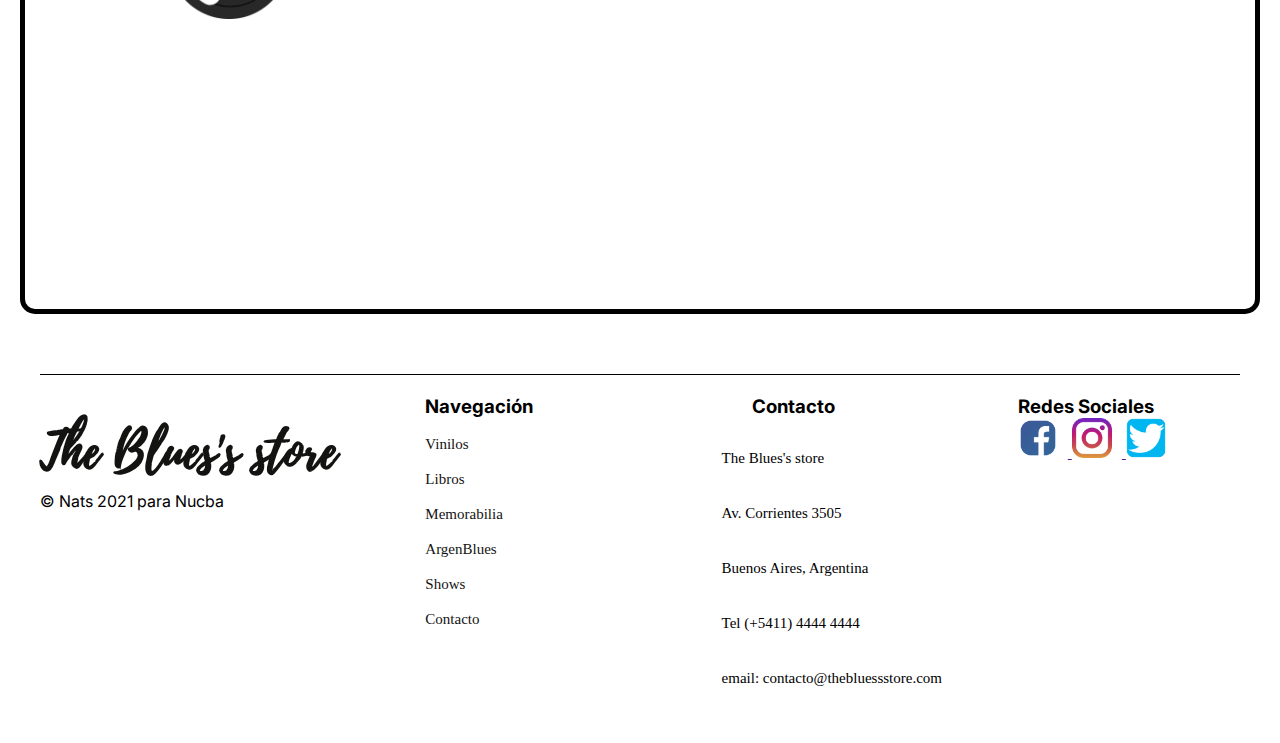
==== commit 24d9bd44: "arreglo de botones y titulos" ====
--- a/index.html
+++ b/index.html
@@ -43,7 +43,7 @@
         <button class="btn" type="submit">Buscar</button>
 
         <a href="./login.html">
-          <span>Ingresar</span>
+          <p class="btn">Ingresar</p>
         </a>
       </nav>
       <!--portada-->
@@ -69,12 +69,15 @@
         <div class="cards">
            
           <div class="cardStyle">
-            <img src="assets/s-l300.png" alt="">
-            <h3>Vinilos de colección</h3>
+            <a href="#vinilos"><img src="assets/s-l300.png" alt="">
+            </a>
+              <h3>Vinilos de colección</h3>
 
           </div>
           <div class="cardStyle">
-            <img src="assets/book-comic.png"  alt="">
+            <a href="#libros">
+              <img src="assets/book-comic.png"  alt="">
+            </a>
 
             <h3>Libros especializados</h3>
 
@@ -83,9 +86,9 @@
         </div>
         
       <!--ARTICLES -->
-      <a name="vinilos"><h2>VINILOS DE COLECCIÓN</h2></a>
+      
       <div class="vinilos">
-        
+        <a name="vinilos"><h2>VINILOS DE COLECCIÓN</h2></a>
         <article>
           
           <img src="./assets/robert-cd.png" alt="" />
@@ -128,8 +131,10 @@
         </article>
       </article>
       </div>
-        <a name="libros"><h2>Libros</h2></a>      
+      
+             
         <div class="libros">
+          <a name="libros"><h2>Libros</h2></a> 
         <article>
           <img  src="./assets/libro-guitarra.png" alt="" />
           <p class="nombre">La guía completa para tocar guitarra de blues</p>
@@ -174,18 +179,27 @@
  <div class="cards">
            
   <div class="cardStyle">
-    <img src="assets/muddy-wolf.png" alt="">
+    <a href="#memorabilia">
+      <img src="assets/muddy-wolf.png" alt=""> 
+    </a>
+   
     <h3>Memorabilia</h3>
 
   </div>
   <div class="cardStyle">
-    <img src="assets/maxresdefault.png"  alt="">
+    <a href="#argenblues">
+    <img src="assets/maxresdefault.png"  alt="">  
+    </a>
+    
 
     <h3>ArgenBlues</h3>
 
   </div>  
   <div class="cardStyle">
-    <img src="assets/pappo-blues.png"  alt="">
+    <a href="#show">
+     <img src="assets/pappo-blues.png"  alt=""> 
+    </a>
+    
 
     <h3>Shows</h3>
 
@@ -194,8 +208,9 @@
 </div>
 
 <!--ARTICLES-->
-      <a name="memorabilia"><h2>Memorabilia</h2></a>
+      
       <div class="memorabilia">
+        <a name="memorabilia"><h2>Memorabilia</h2></a>
         <article>
           <img src="./assets/son-house.png" alt="" /> 
           <p class="nombre">Son House</p>
@@ -226,8 +241,10 @@
           <button class="btn">Comprar</button>
         </article>
       </div>
-      <a name="argenblues"><h2>ArgenBlues. El Blues en Argentina</h2></a>
+      
       <div class="argenblues">
+        <a name="argenblues"><h2>ArgenBlues</h2></a>
+
         <article>
           
           <img src="./assets/pappo.png" alt="" />
@@ -267,16 +284,31 @@
           <button class="btn">Comprar</button>
         </article>
       </div>
-      <h2 name="show">Shows de Blues en Argentina</h2>
+      
+      
   
         <div class="show">
-          <art>
+          <a name="show">
+            <h2>Shows de Blues</h2>
+          </a>
+          <article>
             <img src="./assets/blues-show.png" alt="" />
             <p class="nombre">Festival en Movimiento</p>
             <hr>
             <button class="btn">Comprar</button>
-          </art>
-        
+          </article>
+          <article>
+            <img src="./assets/cosquin.png" alt="" />
+            <p class="nombre">Cosquín Rock</p>
+            <hr>
+            <button class="btn">Comprar</button>
+          </article>
+          <article>
+            <img src="./assets/blues-brothers.png" alt="" />
+            <p class="nombre">The House of Blues</p>
+            <hr>
+            <button class="btn">Comprar</button>
+          </article>
         
           <article>
             <img src="./assets/bsasblues.png" alt="" />
@@ -319,7 +351,7 @@
         </div>
         <div class="navegacionFooter ">
          <h3>Navegación</h3> 
-         <ul class="dropdown">
+         <ul>
           <a href="#vinilos"><li>Vinilos</li></a>
           <a href="#libros"><li>Libros</li></a>
           <a href="#memorabilia"><li>Memorabilia</li></a>
--- a/style.css
+++ b/style.css
@@ -71,7 +71,11 @@
 }
 
 .inline-menu a:hover {
-  color: #ccb4ab;
+  color: #979699;
+}
+
+.inline-menu a .btn:hover {
+  color: #979699;
 }
 
 .menu {
@@ -90,7 +94,12 @@
 }
 
 main h2 {
-  display: none;
+  -webkit-writing-mode: vertical-lr;
+      -ms-writing-mode: tb-lr;
+          writing-mode: vertical-lr;
+  margin-top: 20px;
+  font-weight: bold;
+  text-transform: uppercase;
 }
 
 main h3 {
@@ -538,12 +547,17 @@
 }
 
 footer .navegacionFooter a:hover {
-  color: #ccb4ab;
+  color: #979699;
 }
 
 footer .contactoFooter {
-  width: 50%;
+  width: 40%;
   margin-top: 20px;
+}
+
+footer .contactoFooter h3 {
+  padding-left: 30px;
+  padding-bottom: 10px;
 }
 
 footer .contactoFooter li {
@@ -553,9 +567,9 @@
   -webkit-box-pack: justify;
       -ms-flex-pack: justify;
           justify-content: space-between;
-  line-height: 40px;
+  line-height: 50px;
   font-size: 15px;
-  margin-top: 10px;
+  margin-top: 5px;
 }
 
 footer .redesFooter {
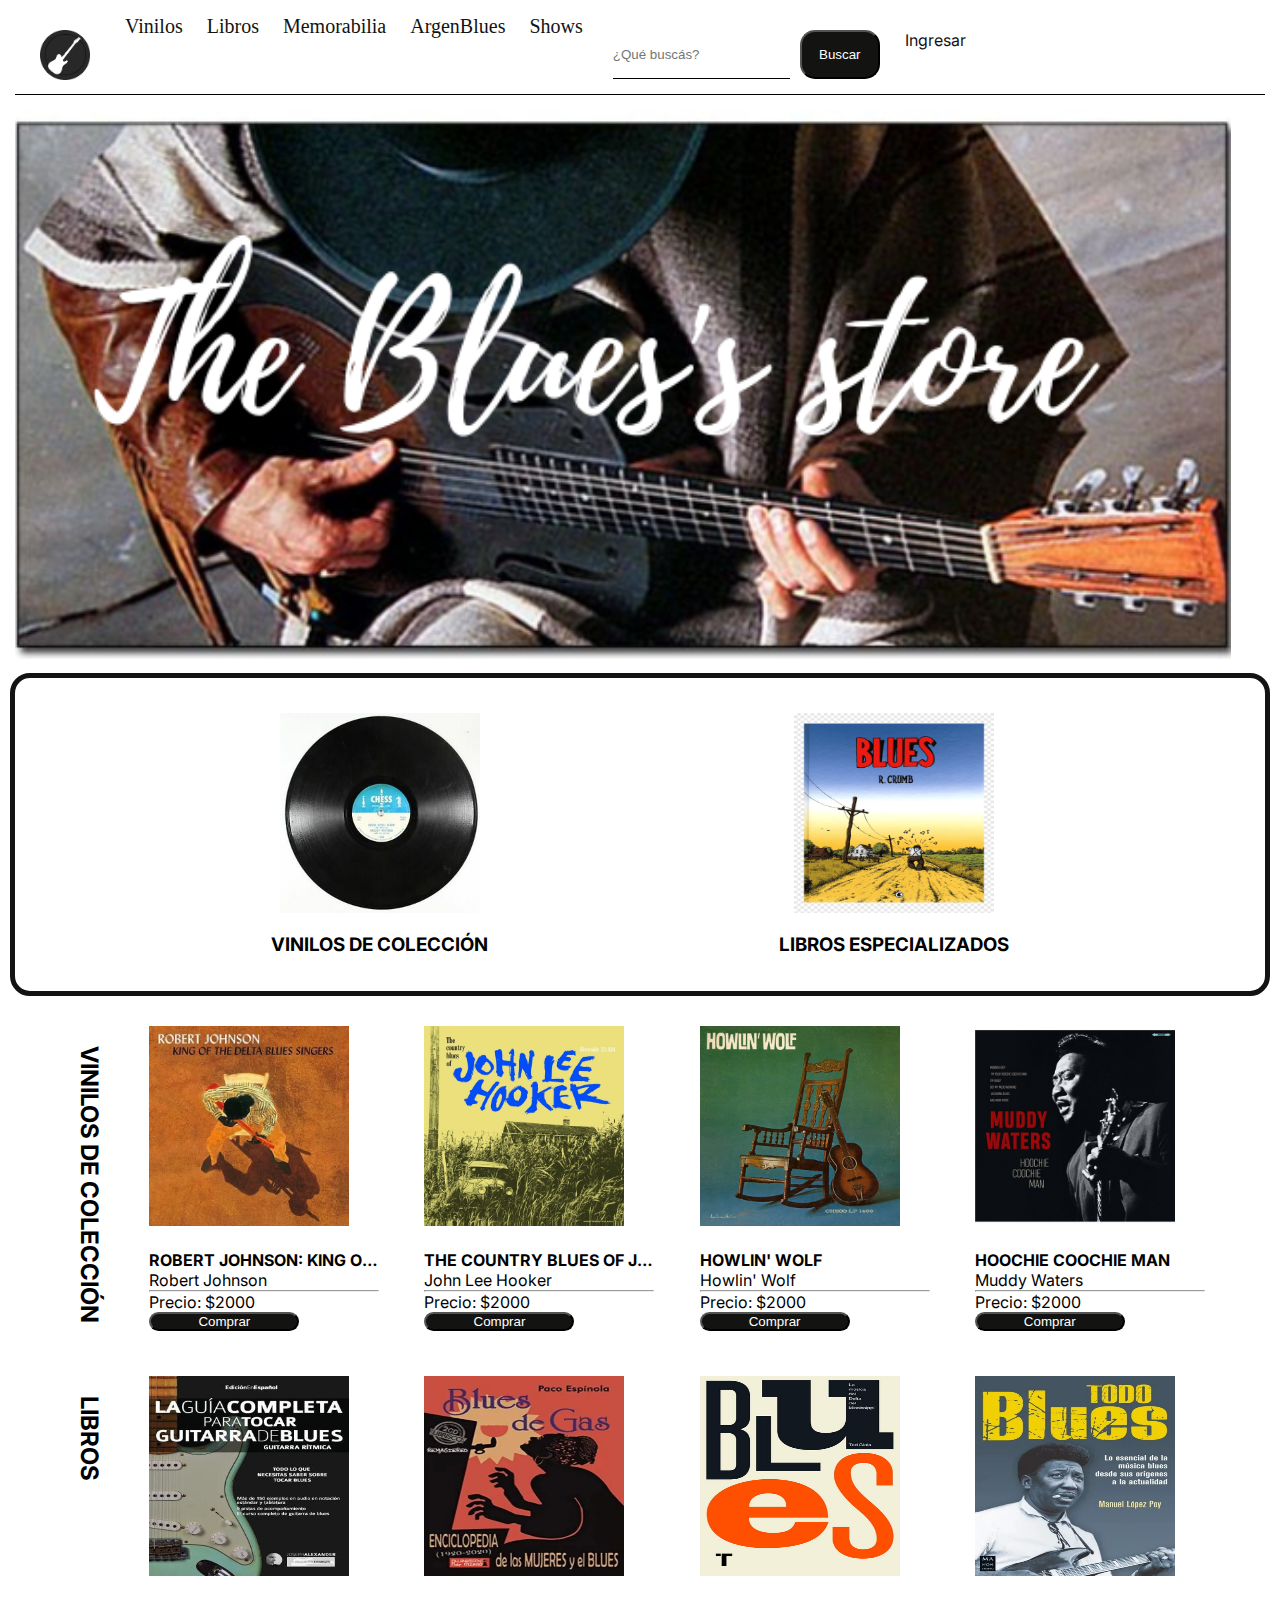
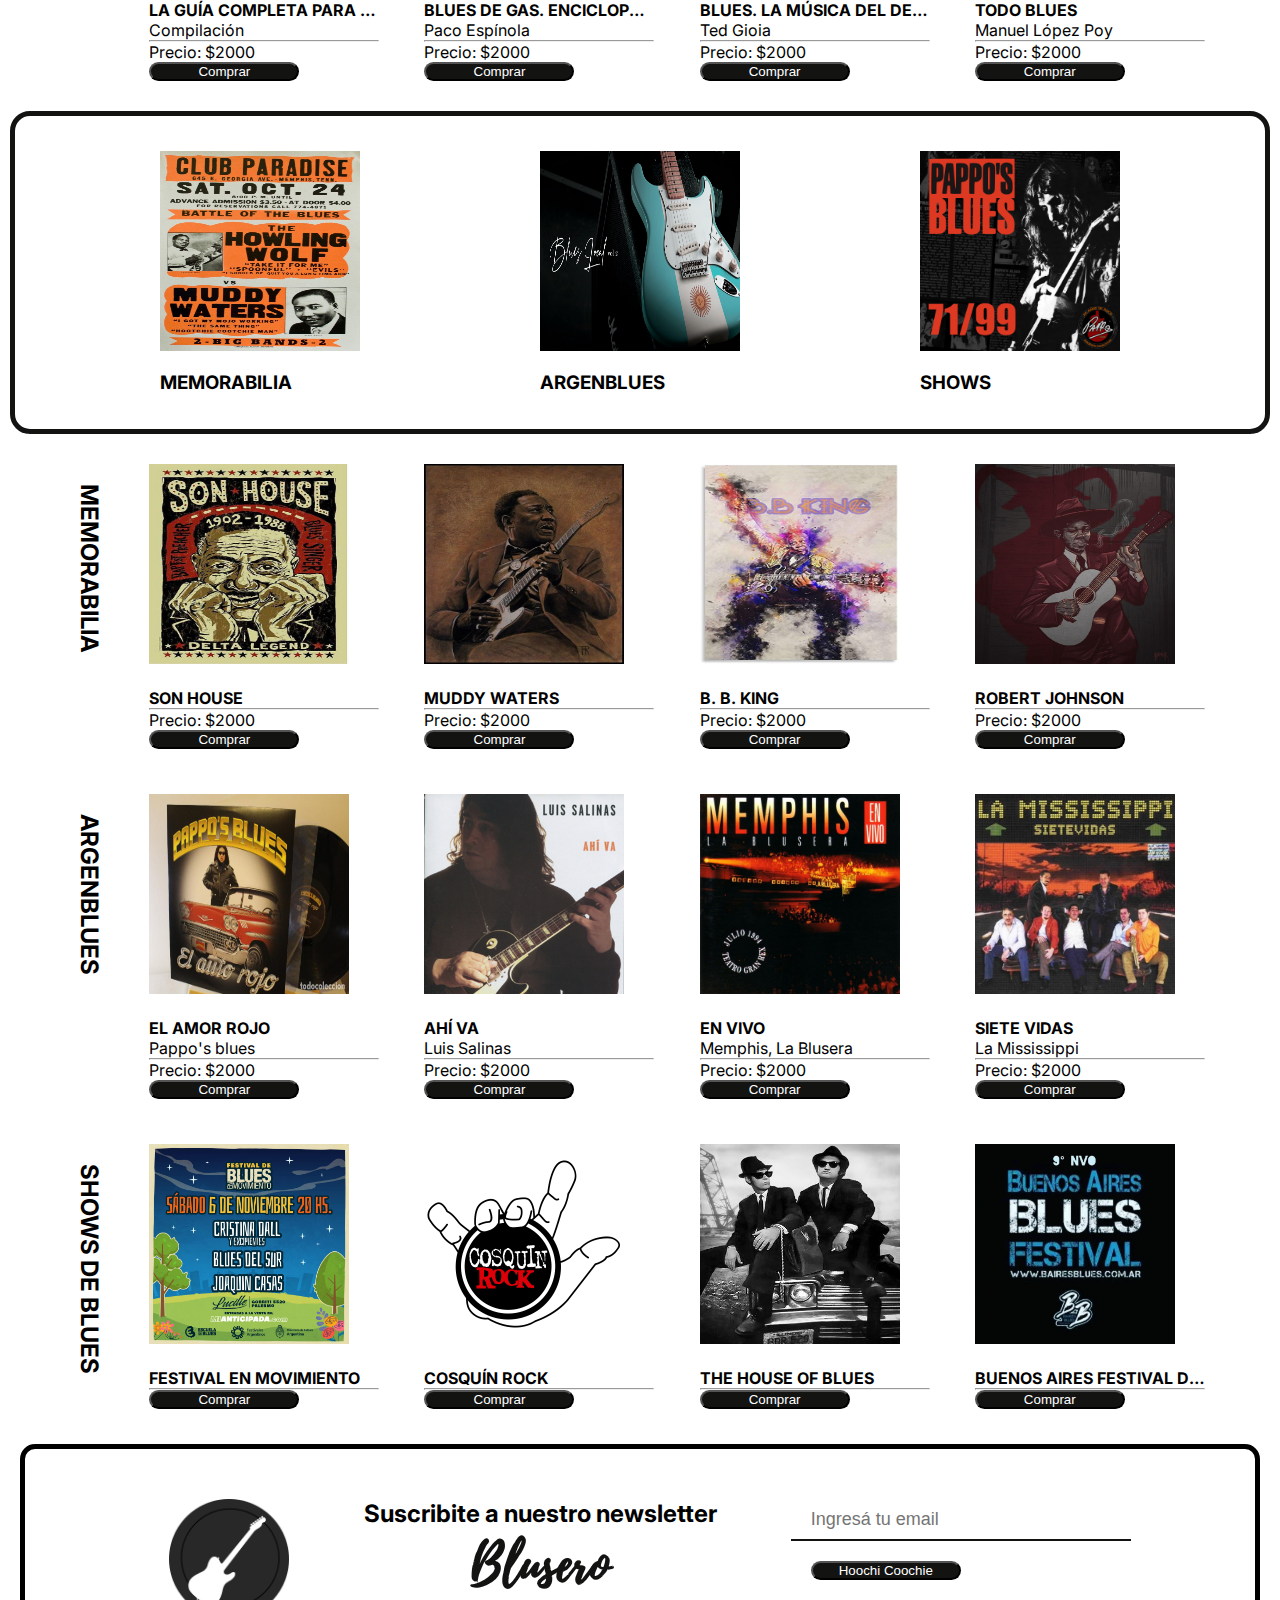
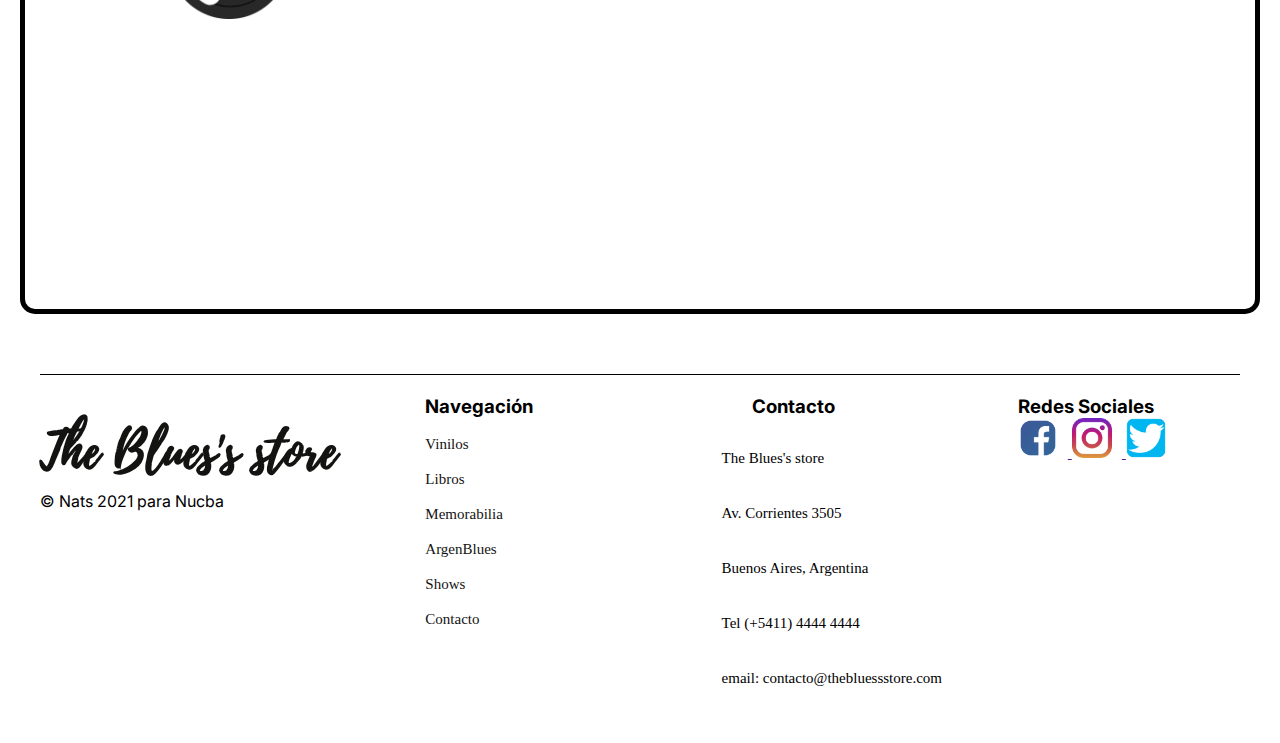
==== commit 845be7ba: "mediaqueries 1" ====
--- a/index.html
+++ b/index.html
@@ -37,7 +37,7 @@
           <a href="#memorabilia"><li>Memorabilia</li></a>
           <a href="#argenblues"><li>ArgenBlues</li></a>
           <a href="#show"><li>Shows</li></a>
-          <a href="./contact.html"><li>Contacto</li></a>
+          
         </ul>
         <input type="text" placeholder="¿Qué buscás?" />
         <button class="btn" type="submit">Buscar</button>
@@ -58,7 +58,7 @@
         <li>Memorabilia</li>
         <li>Podcast</li>
         <li>Shows</li>
-        <li>Contacto</li>
+        
       </ul>
     </nav>
   
--- a/style.css
+++ b/style.css
@@ -40,7 +40,7 @@
 }
 
 .inline-menu input {
-  margin: 15px;
+  margin: 15px 5px 15px 20px;
   border: none;
   border-bottom: black 1.5px solid;
 }
@@ -50,7 +50,7 @@
   background-color: #131312;
   color: white;
   border-radius: 15px;
-  margin: 15px 20px 15px 30px;
+  margin: 15px 15px 15px 5px;
 }
 
 .inline-menu button:hover {
@@ -583,4 +583,101 @@
 }
 
 /* Media queries */
+@media (max-width: 1440px) {
+  .containerContact {
+    display: -webkit-box;
+    display: -ms-flexbox;
+    display: flex;
+    -webkit-box-orient: horizontal;
+    -webkit-box-direction: normal;
+        -ms-flex-direction: row;
+            flex-direction: row;
+    -webkit-box-pack: space-evenly;
+        -ms-flex-pack: space-evenly;
+            justify-content: space-evenly;
+    padding-left: 20px;
+    margin: 20px;
+    border: solid 5px black;
+    border-radius: 15px;
+    padding: 50px;
+  }
+  .containerContact img {
+    width: 120px;
+    height: 120px;
+    margin-left: 20px;
+    margin-bottom: 20px;
+  }
+  .containerContact h2 {
+    display: block;
+    text-align: center;
+    margin-bottom: 20px;
+  }
+  .containerContact h2 .especial {
+    color: #131312;
+    font-family: "PLAYLIST";
+    font-size: 50px;
+  }
+  .containerContact input {
+    display: block;
+    width: 300px;
+    height: 40px;
+    margin-bottom: 20px;
+    padding: 0 20px;
+    font-size: 18px;
+    color: #131312;
+    outline: none;
+    border: none;
+    background: transparent;
+    color: #131312;
+    border-bottom: 2px solid #131312;
+  }
+  .containerContact label {
+    color: #131312;
+  }
+  .containerContact .btn {
+    width: 150px;
+    background-color: #131312;
+    color: white;
+    border-radius: 15px;
+    margin-left: 20px;
+  }
+  .containerContact .btn:hover {
+    background-color: #565758;
+    color: #131312;
+  }
+}
+
+@media (max-width: 1024px) {
+  .inline-menu input {
+    display: none;
+  }
+  .inline-menu button {
+    display: none;
+  }
+  .inline-menu .btn {
+    width: 150px;
+    background-color: #131312;
+    color: white;
+    border-radius: 15px;
+  }
+  .inline-menu .btn:hover {
+    background-color: #565758;
+    color: #131312;
+  }
+  .vinilos h2 {
+    font-size: 15px;
+  }
+  .libros h2 {
+    font-size: 15px;
+  }
+  .memorabilia h2 {
+    font-size: 15px;
+  }
+  .argenblues h2 {
+    font-size: 15px;
+  }
+  .show h2 {
+    font-size: 15px;
+  }
+}
 /*# sourceMappingURL=style.css.map */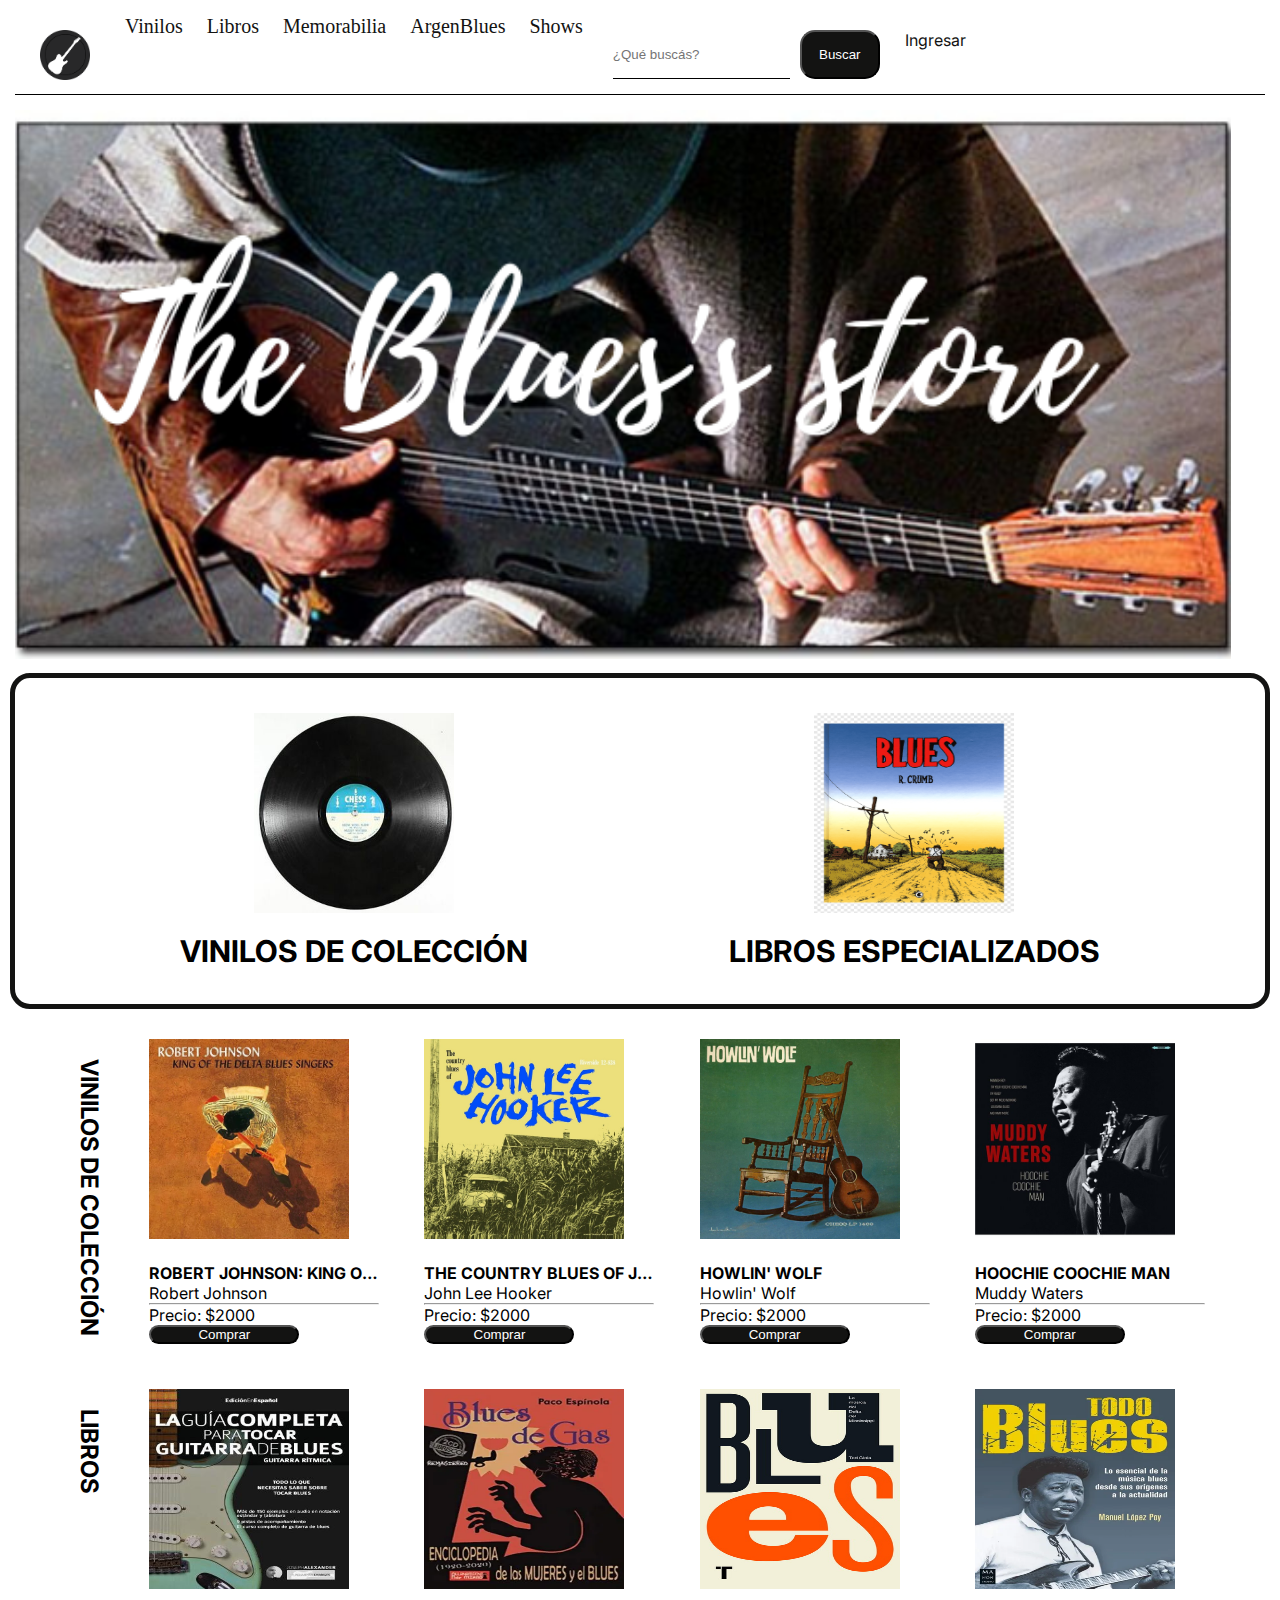
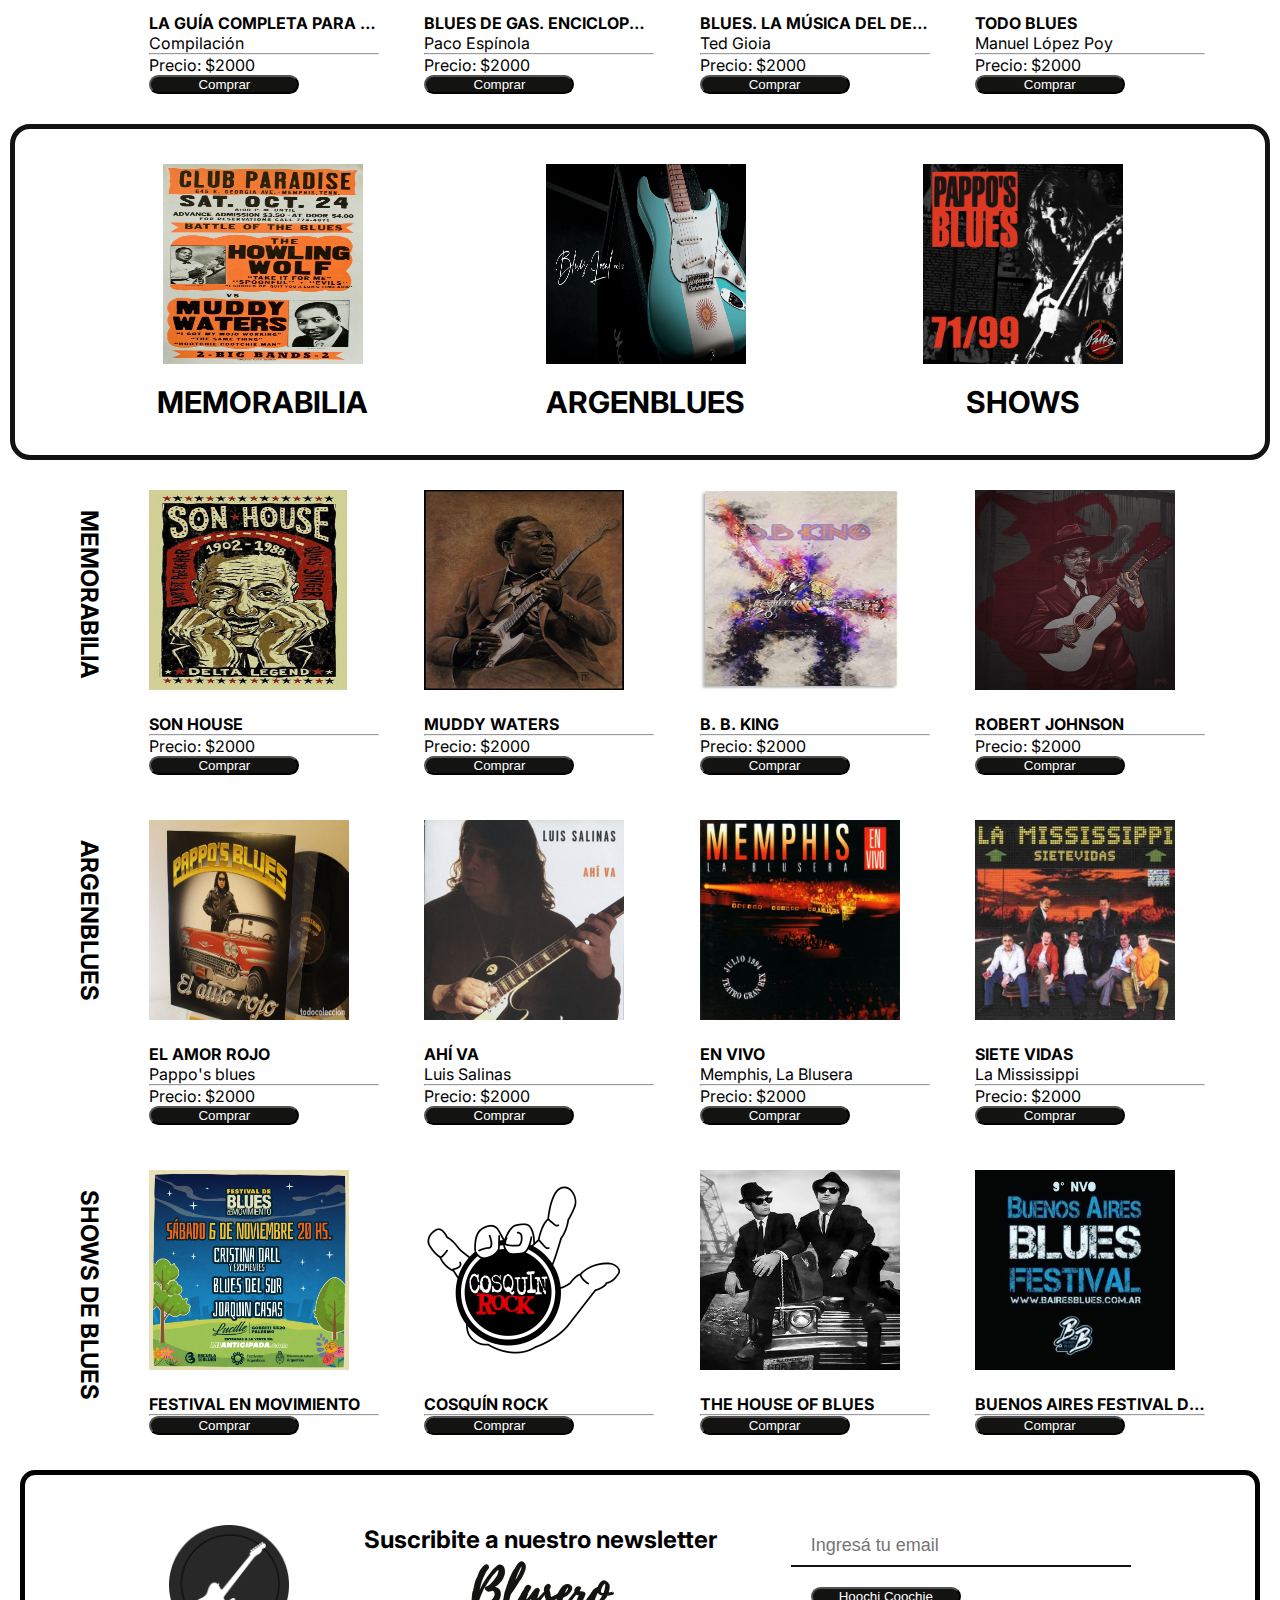
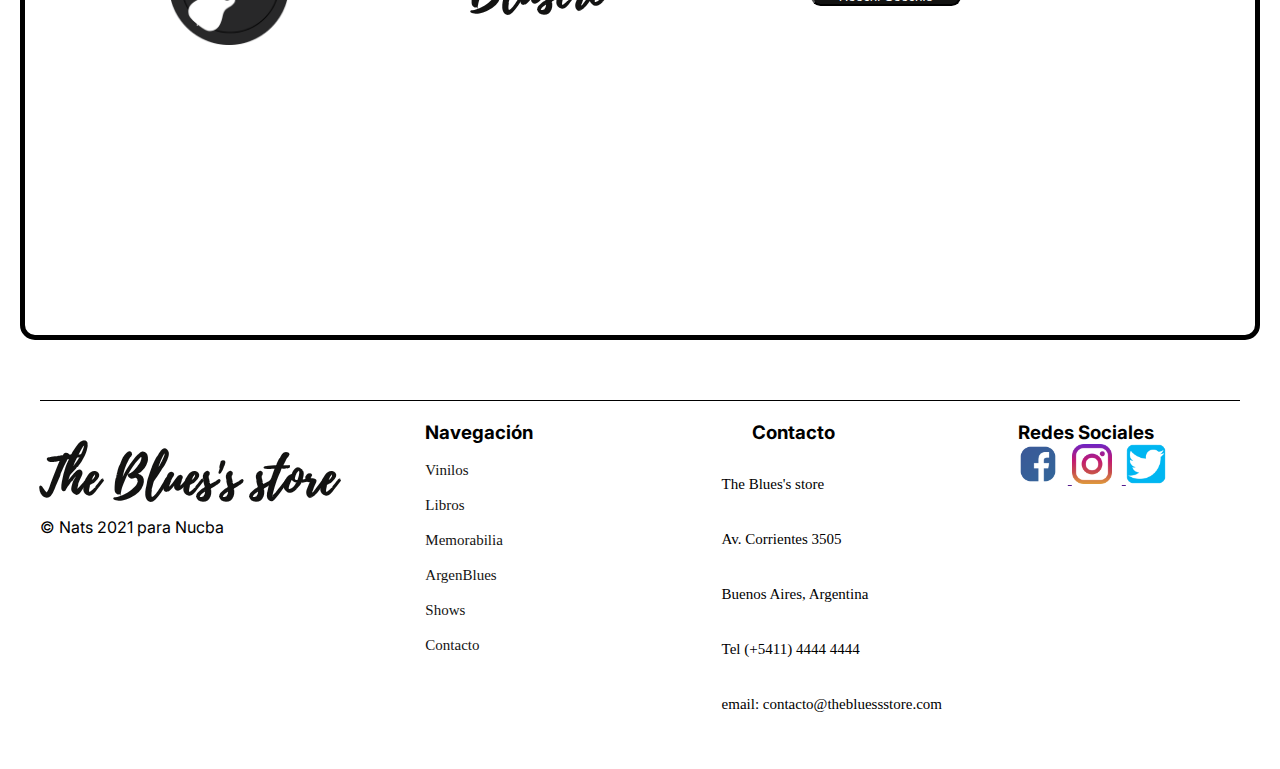
==== commit 626f944c: "mq 2" ====
--- a/index.html
+++ b/index.html
@@ -46,9 +46,6 @@
           <p class="btn">Ingresar</p>
         </a>
       </nav>
-      <!--portada-->
-      <img src="./assets/portada.png" alt="" />
-    </header>
 
     <nav class="menu">
       <i class="fas fa-bars"></i>
@@ -64,6 +61,10 @@
   
       
    
+      <!--portada-->
+      <img src="./assets/portada.png" alt="" />
+    </header>
+
     <main>  
         <!--CARDS-->
         <div class="cards">
--- a/style.css
+++ b/style.css
@@ -139,7 +139,7 @@
   padding: 20px;
 }
 
-main .cards .cardStyle h2 {
+main .cards .cardStyle h3 {
   font-size: 30px;
   text-align: center;
   text-transform: uppercase;
@@ -664,6 +664,9 @@
     background-color: #565758;
     color: #131312;
   }
+  .cardStyle h3 {
+    font-size: 20px;
+  }
   .vinilos h2 {
     font-size: 15px;
   }
@@ -680,4 +683,26 @@
     font-size: 15px;
   }
 }
+
+@media (max-width: 768px) {
+  .inline-menu {
+    display: none;
+  }
+  .menu {
+    margin-top: 4%;
+    display: block;
+    text-align: center;
+  }
+  .menu li {
+    display: inline;
+    font-size: 1.5em;
+  }
+  .cardStyle h3 {
+    font-size: 20px;
+  }
+  .cardStyle img {
+    width: 150px;
+    height: 150px;
+  }
+}
 /*# sourceMappingURL=style.css.map */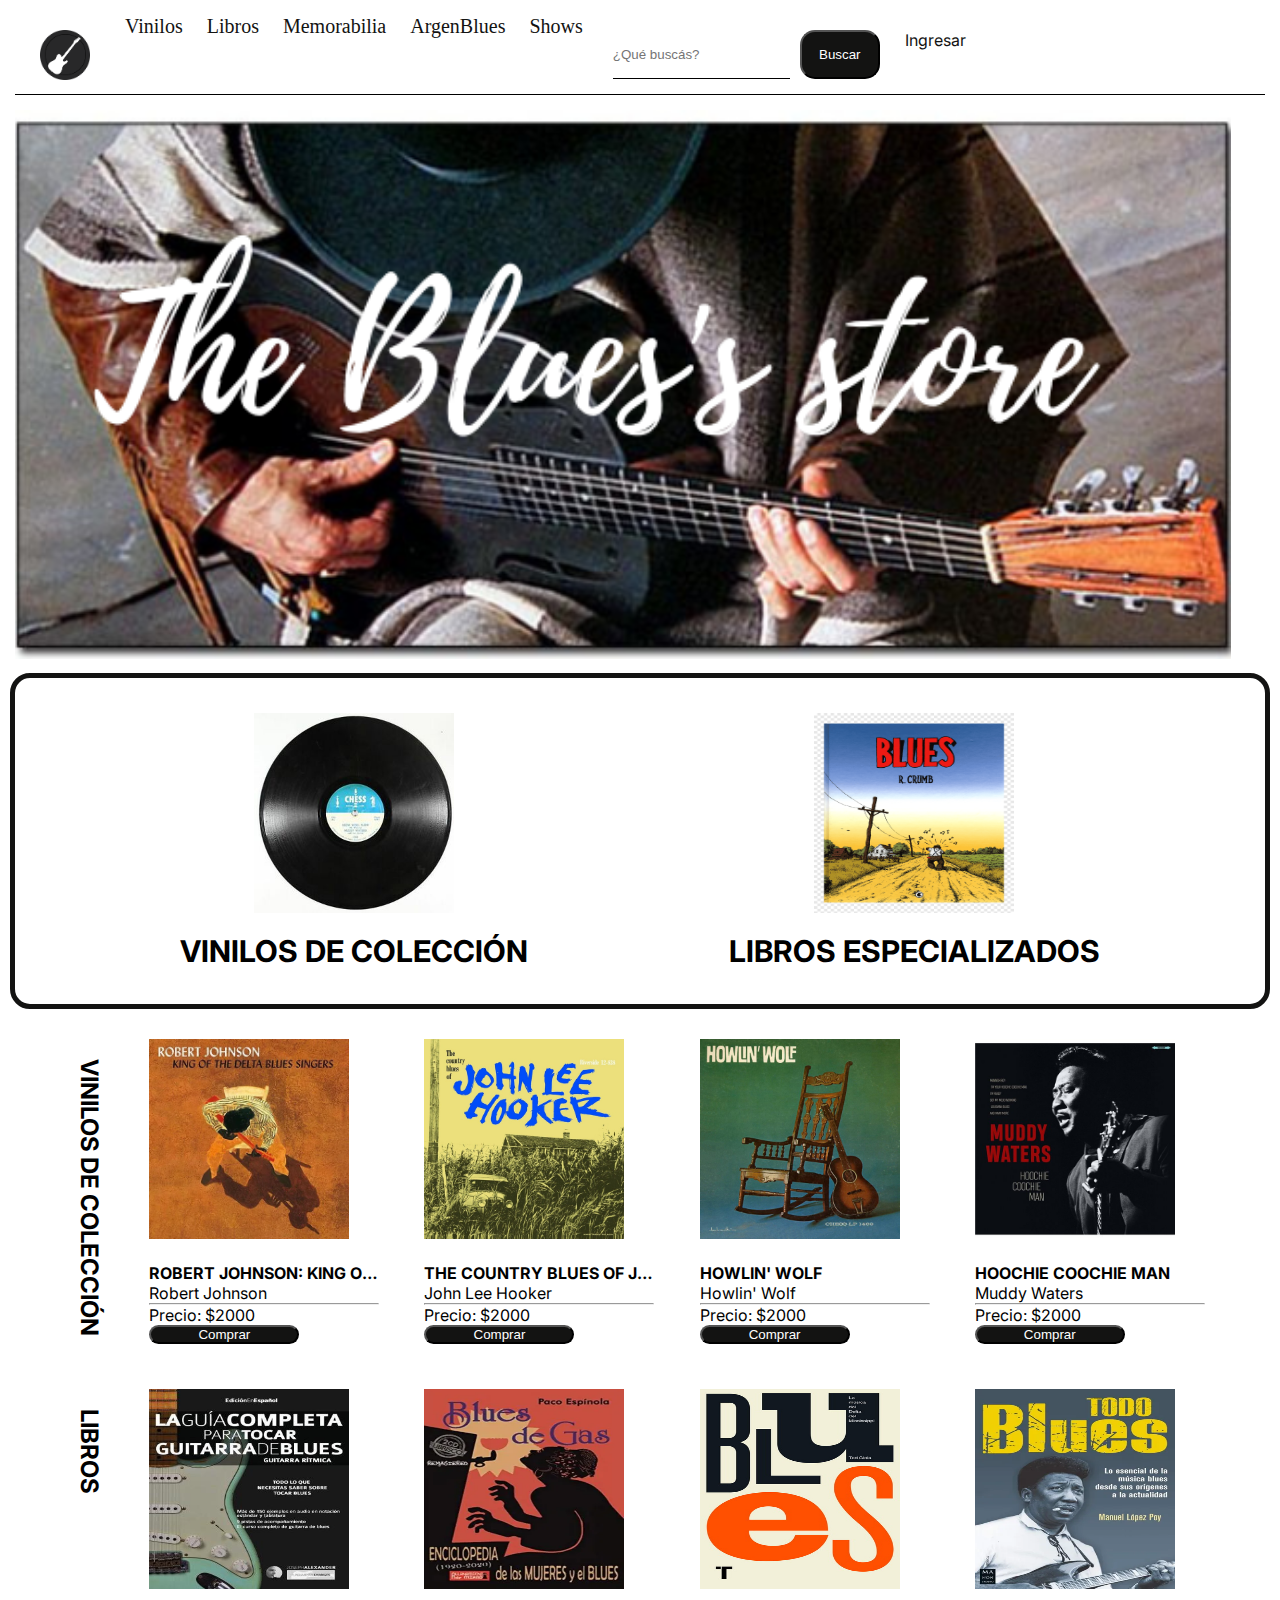
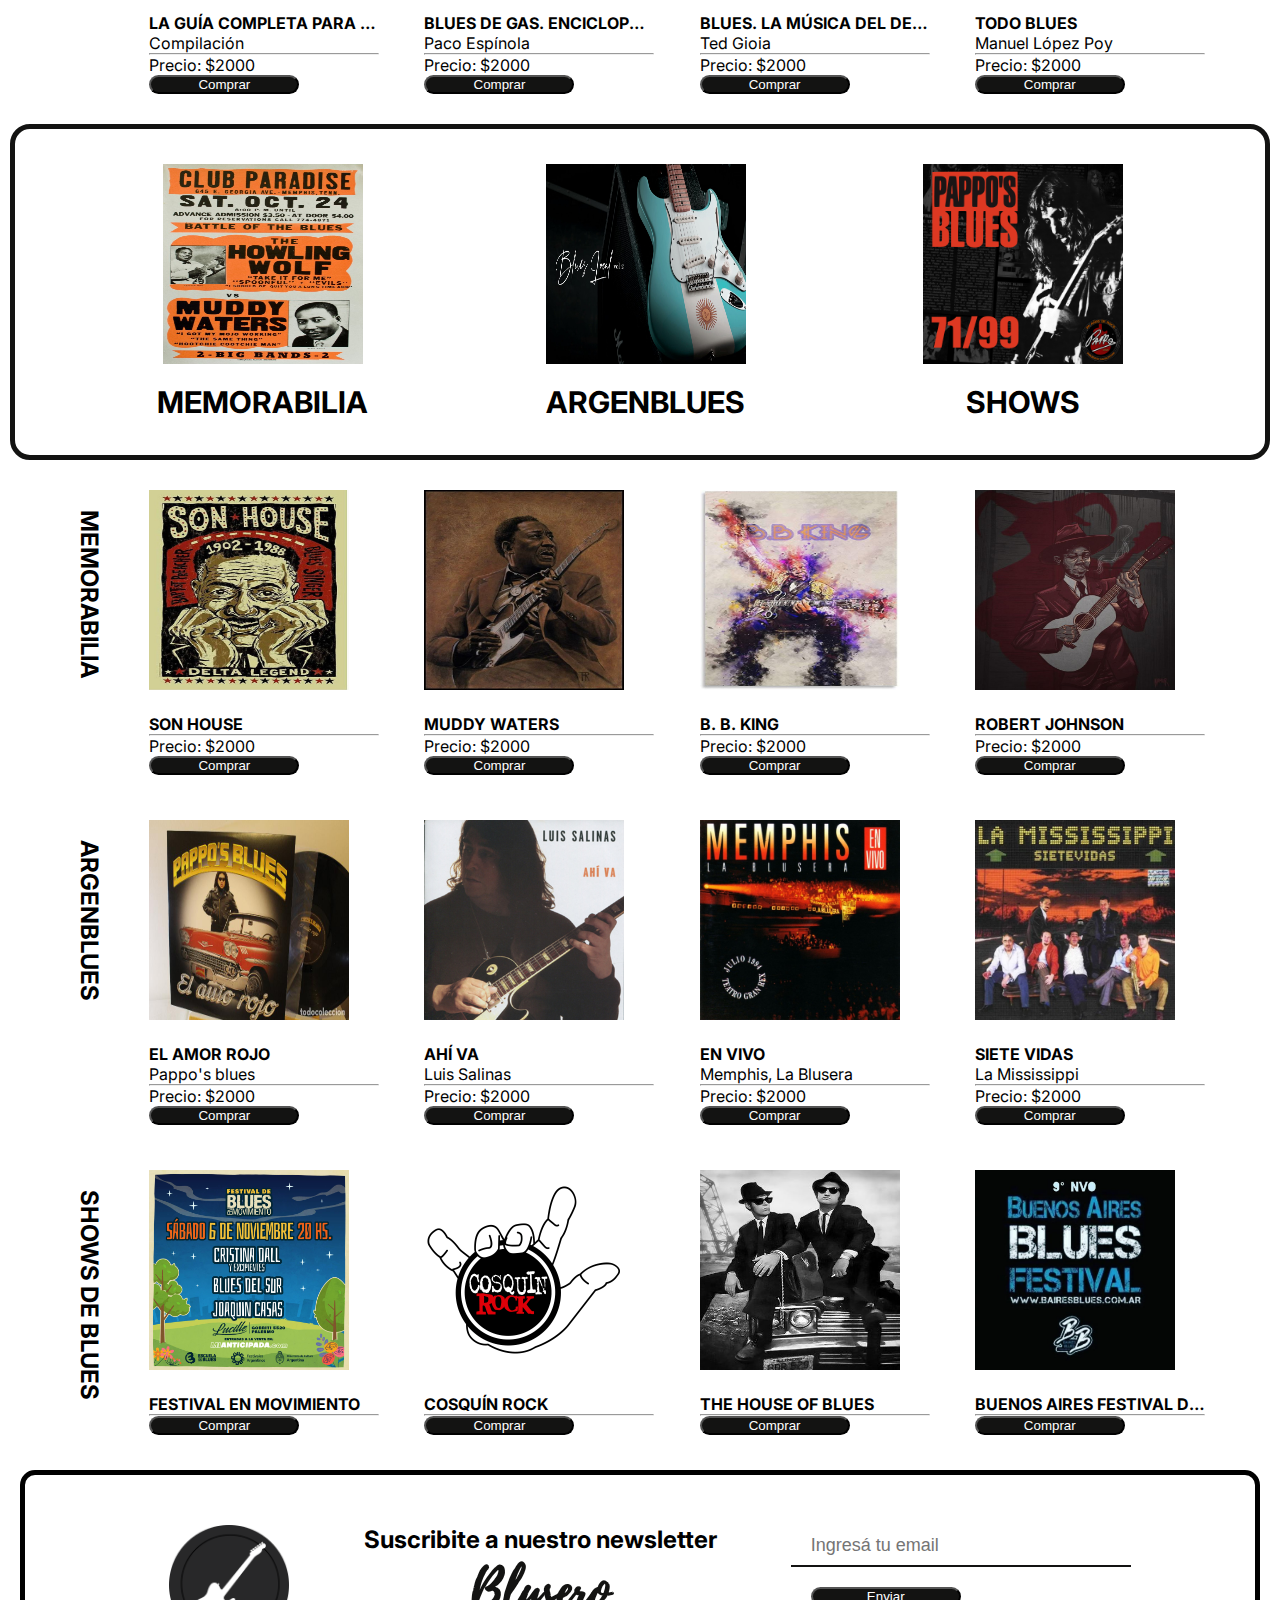
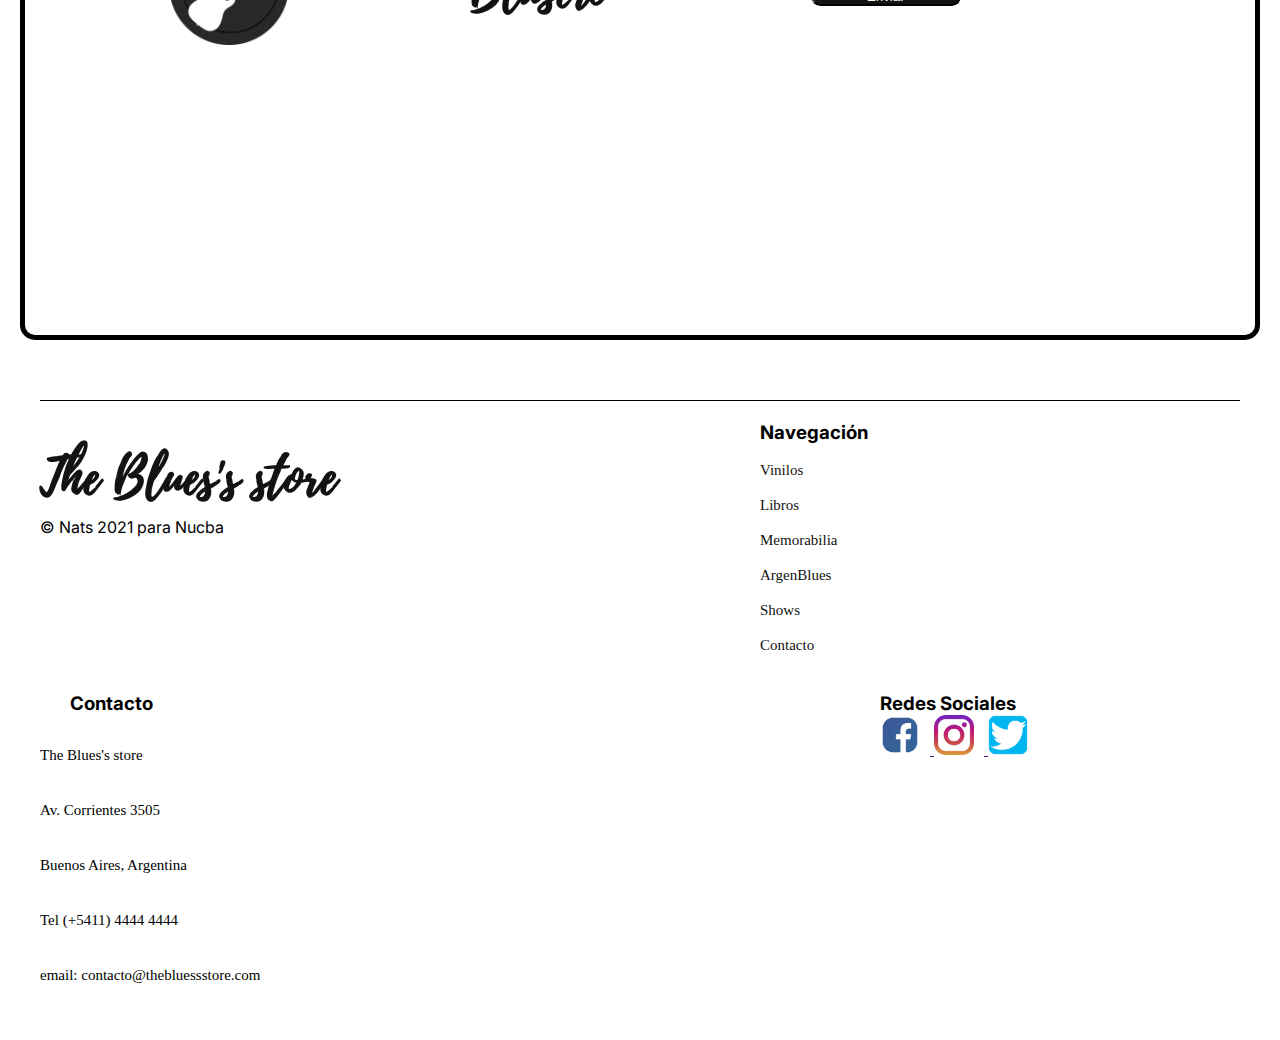
==== commit 36fee2fe: "casi listo" ====
--- a/index.html
+++ b/index.html
@@ -48,13 +48,15 @@
       </nav>
 
     <nav class="menu">
+      <a href="#"><img src="./assets/logo.png" alt="" class="logo" /></a>
+
       <i class="fas fa-bars"></i>
       <ul class="dropdown">
-        <li>Vinilos</li>
-        <li>Libros</li>
-        <li>Memorabilia</li>
-        <li>Podcast</li>
-        <li>Shows</li>
+        <a href="#vinilos"><li>Vinilos</li></a>
+        <a href="#libros"><li>Libros</li></a>
+        <a href="#memorabilia"><li>Memorabilia</li></a>
+        <a href="#argenblues"><li>ArgenBlues</li></a>
+        <a href="#show"><li>Shows</li></a>
         
       </ul>
     </nav>
@@ -337,7 +339,7 @@
             />
           </label>
           
-          <button class="btn">Hoochi Coochie</button>
+          <button class="btn">Enviar</button>
         </form>
       <!-- </div> -->
     </div>
@@ -376,10 +378,10 @@
           <a href=""><img src="./assets/facebook-icones.png" alt=""> </a>
           <a href=""><img src="./assets/instagram.png" alt=""> </a>
           <a href=""><img src="./assets/Twitter-Download-PNG.png" alt=""> </a>
-          
-
-        </div>
-
+        
+
+        </div>
+        
         
       </div>
       
--- a/style.css
+++ b/style.css
@@ -126,6 +126,8 @@
   -webkit-box-direction: normal;
       -ms-flex-direction: row;
           flex-direction: row;
+  -ms-flex-wrap: wrap;
+      flex-wrap: wrap;
   -webkit-box-pack: space-evenly;
       -ms-flex-pack: space-evenly;
           justify-content: space-evenly;
@@ -160,6 +162,8 @@
   -webkit-box-direction: normal;
       -ms-flex-direction: row;
           flex-direction: row;
+  -ms-flex-wrap: wrap;
+      flex-wrap: wrap;
   -webkit-box-pack: space-evenly;
       -ms-flex-pack: space-evenly;
           justify-content: space-evenly;
@@ -197,6 +201,8 @@
   -webkit-box-direction: normal;
       -ms-flex-direction: row;
           flex-direction: row;
+  -ms-flex-wrap: wrap;
+      flex-wrap: wrap;
   -webkit-box-pack: space-evenly;
       -ms-flex-pack: space-evenly;
           justify-content: space-evenly;
@@ -234,6 +240,8 @@
   -webkit-box-direction: normal;
       -ms-flex-direction: row;
           flex-direction: row;
+  -ms-flex-wrap: wrap;
+      flex-wrap: wrap;
   -webkit-box-pack: space-evenly;
       -ms-flex-pack: space-evenly;
           justify-content: space-evenly;
@@ -271,6 +279,8 @@
   -webkit-box-direction: normal;
       -ms-flex-direction: row;
           flex-direction: row;
+  -ms-flex-wrap: wrap;
+      flex-wrap: wrap;
   -webkit-box-pack: space-evenly;
       -ms-flex-pack: space-evenly;
           justify-content: space-evenly;
@@ -308,6 +318,8 @@
   -webkit-box-direction: normal;
       -ms-flex-direction: row;
           flex-direction: row;
+  -ms-flex-wrap: wrap;
+      flex-wrap: wrap;
   -webkit-box-pack: space-evenly;
       -ms-flex-pack: space-evenly;
           justify-content: space-evenly;
@@ -345,6 +357,8 @@
   -webkit-box-direction: normal;
       -ms-flex-direction: row;
           flex-direction: row;
+  -ms-flex-wrap: wrap;
+      flex-wrap: wrap;
   -webkit-box-pack: space-evenly;
       -ms-flex-pack: space-evenly;
           justify-content: space-evenly;
@@ -514,6 +528,8 @@
   -webkit-box-direction: normal;
       -ms-flex-direction: row;
           flex-direction: row;
+  -ms-flex-wrap: wrap;
+      flex-wrap: wrap;
   -webkit-box-pack: justify;
       -ms-flex-pack: justify;
           justify-content: space-between;
@@ -592,6 +608,8 @@
     -webkit-box-direction: normal;
         -ms-flex-direction: row;
             flex-direction: row;
+    -ms-flex-wrap: wrap;
+        flex-wrap: wrap;
     -webkit-box-pack: space-evenly;
         -ms-flex-pack: space-evenly;
             justify-content: space-evenly;
@@ -685,24 +703,102 @@
 }
 
 @media (max-width: 768px) {
+  .cards {
+    display: none;
+  }
+  .cards .cardStyle {
+    display: none;
+  }
+  .vinilos {
+    margin: 30px;
+    padding: 30px;
+  }
+  .vinilos h2 {
+    display: none;
+  }
+  .libros {
+    margin: 30px;
+    padding: 30px;
+  }
+  .libros h2 {
+    display: none;
+  }
+  .memorabilia {
+    margin: 30px;
+    padding: 30px;
+  }
+  .memorabilia h2 {
+    display: none;
+  }
+  .argenblues {
+    margin: 30px;
+    padding: 30px;
+  }
+  .argenblues h2 {
+    display: none;
+  }
+  .show {
+    margin: 30px;
+    padding: 30px;
+  }
+  .show h2 {
+    display: none;
+  }
+}
+
+@media (max-width: 470px) {
   .inline-menu {
     display: none;
   }
+  header img {
+    width: 450px;
+  }
   .menu {
-    margin-top: 4%;
+    position: relative;
+    display: inline-block;
+    margin-left: auto;
+  }
+  .menu .dropdown {
+    display: none;
+    position: absolute;
+    min-width: 160px;
+    padding: 20px 15px;
+    z-index: 5;
+    top: 30px;
+    background-color: #131312;
+    border-radius: 15px;
+    left: 60px;
+  }
+  .menu .dropdown li {
+    list-style: none;
+  }
+  .menu a {
+    text-decoration: none;
+    color: #979699;
+  }
+  .menu:hover .dropdown {
     display: block;
-    text-align: center;
-  }
-  .menu li {
-    display: inline;
-    font-size: 1.5em;
-  }
-  .cardStyle h3 {
+  }
+  .containerContact {
+    margin: 10px;
+    padding: 10px;
+    border: none;
+  }
+  .containerContact img {
+    display: none;
+  }
+  .containerContact h2 {
     font-size: 20px;
   }
-  .cardStyle img {
-    width: 150px;
-    height: 150px;
+  .containerContact .btn {
+    display: block;
+    margin: auto;
+  }
+  .containerFooter {
+    -webkit-box-orient: vertical;
+    -webkit-box-direction: normal;
+        -ms-flex-direction: column;
+            flex-direction: column;
   }
 }
 /*# sourceMappingURL=style.css.map */